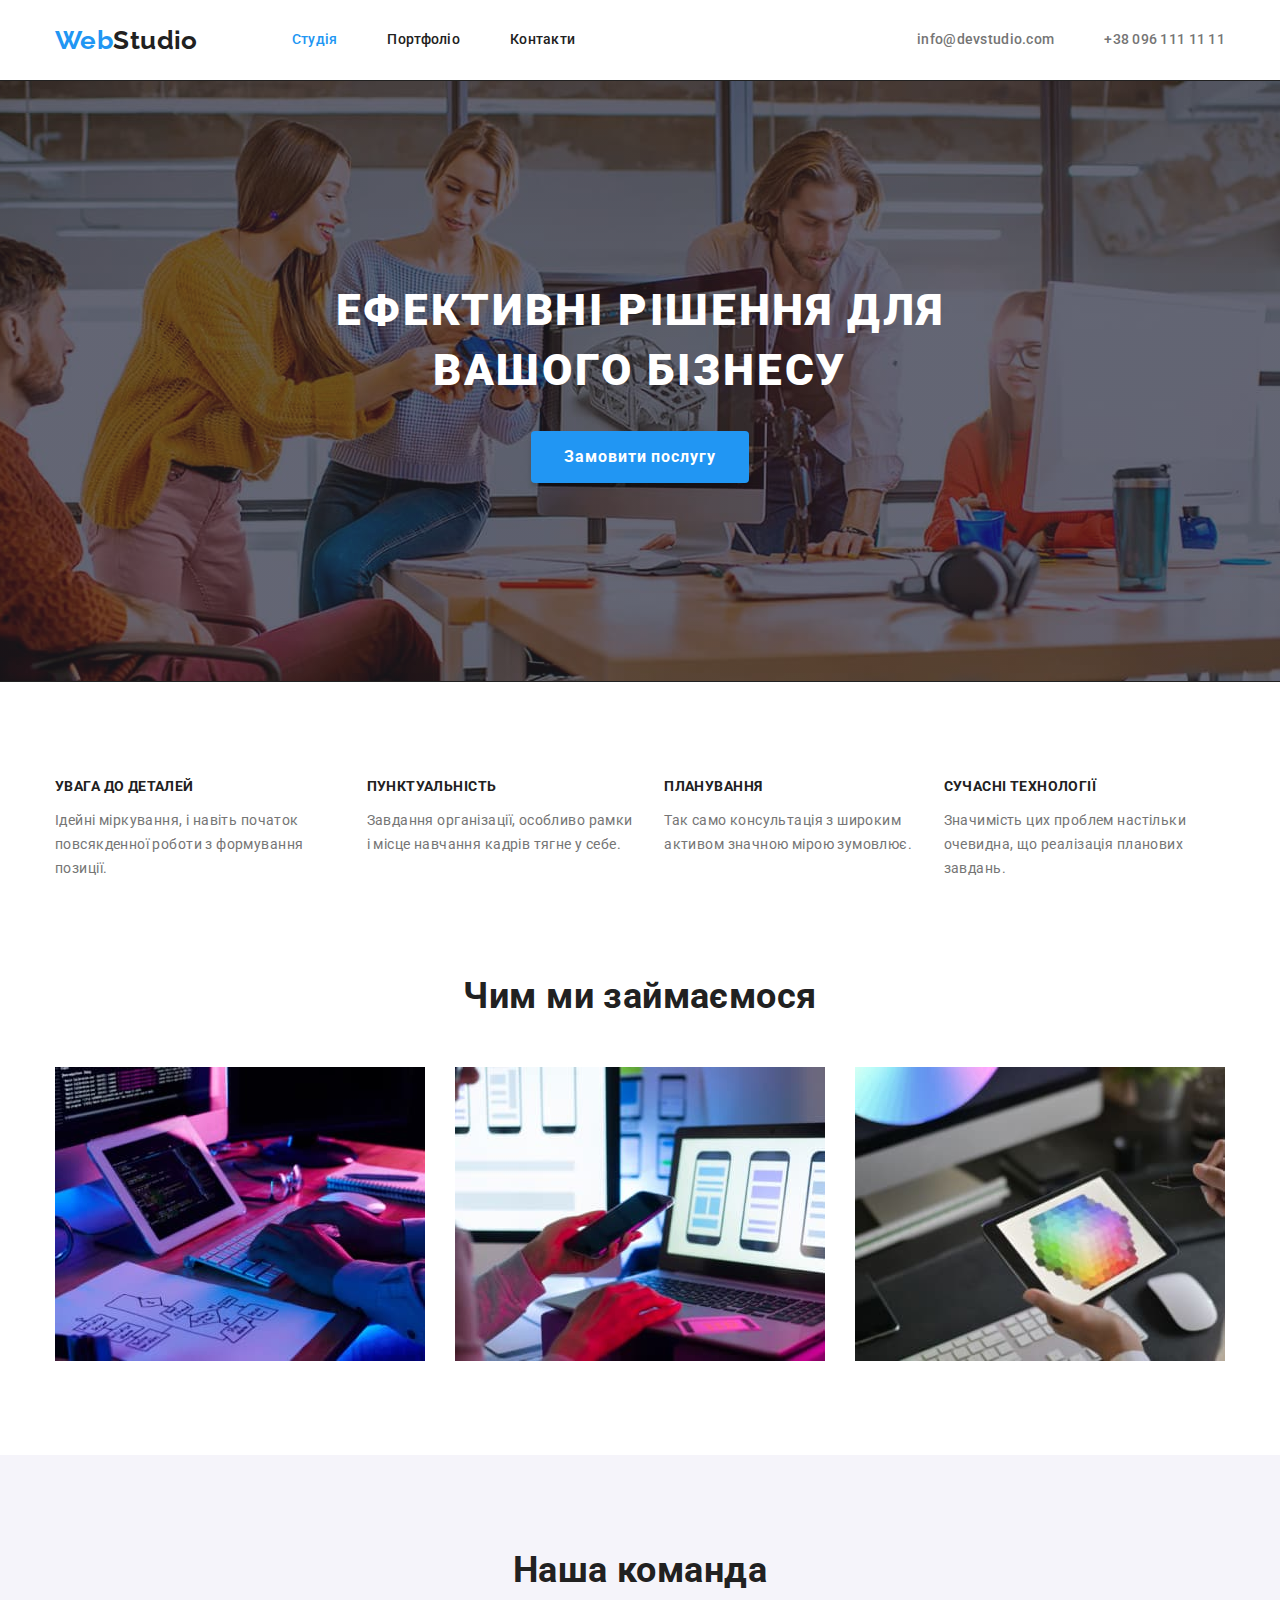
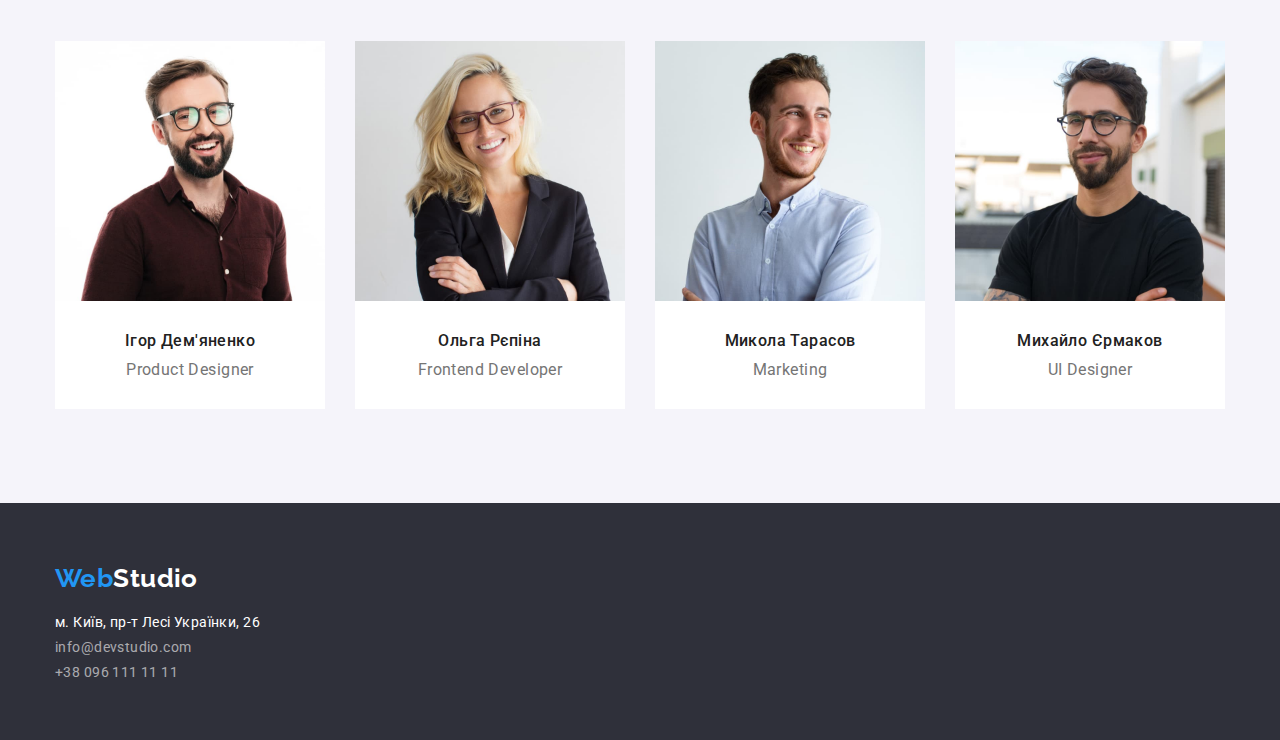
==== index.html @ b0764e46 "Initial commit" ====
<!DOCTYPE html>
<html lang="uk">
  <head>
    <meta charset="UTF-8" />
    <meta http-equiv="X-UA-Compatible" content="IE=edge" />
    <meta name="viewport" content="width=device-width, initial-scale=1.0" />
    <title>Document</title>
    <link
      href="https://fonts.googleapis.com/css2?family=Raleway:wght@700&family=Roboto:wght@400;500;700;900&display=swap"
      rel="stylesheet"
    />
    <link
      rel="stylesheet"
      href="https://cdnjs.cloudflare.com/ajax/libs/modern-normalize/1.1.0/modern-normalize.min.css"
    />
    <link rel="stylesheet" href="./css/styles.css" />
  </head>

  <body>
    <!--Header-->

    <header class="page-header">
      <!-- LOGO -->
      <div class="container main-nav">
        <a href="./index.html" class="logo"
          ><span class="logo-part">Web</span>Studio</a
        >

        <!-- Site-nav -->

        <ul class="site-nav list">
          <li class="item">
            <a class="link current" href="./index.html">Студія</a>
          </li>
          <li class="item">
            <a class="link" href="./portfolio.html">Портфоліо</a>
          </li>
          <li class="item">
            <a href="" class="link">Контакти</a>
          </li>
        </ul>

        <!--Contacts-->

        <ul class="auth-nav">
          <li class="item">
            <a href="mailto:info@devstudio.com" class="link"
              >info@devstudio.com
            </a>
          </li>
          <li class="item">
            <a href="tel:+380961111111" class="link">+38 096 111 11 11 </a>
          </li>
        </ul>
      </div>
    </header>

    <!--Main-->

    <main>
      <!--Hero-->

      <section class="hero overlay">
        <div class="container hero">
          <h1 class="hero-title">Ефективні рішення для вашого бізнесу</h1>
          <button type="button" class="button">Замовити послугу</button>
        </div>
      </section>

      <!--Features-->

      <section class="section">
        <div class="container">
          <h2 class="visually-hidden">Переваги</h2>

          <ul class="features">
            <li class="items">
              <h3 class="title">УВАГА ДО ДЕТАЛЕЙ</h3>
              <p class="text">
                Ідейні міркування, і навіть початок повсякденної роботи з
                формування позиції.
              </p>
            </li>
            <li class="items">
              <h3 class="title">ПУНКТУАЛЬНІСТЬ</h3>
              <p class="text">
                Завдання організації, особливо рамки і місце навчання кадрів
                тягне у себе.
              </p>
            </li>
            <li class="items">
              <h3 class="title">ПЛАНУВАННЯ</h3>
              <p class="text">
                Так само консультація з широким активом значною мірою зумовлює.
              </p>
            </li>
            <li class="items">
              <h3 class="title">СУЧАСНІ ТЕХНОЛОГІЇ</h3>
              <p class="text">
                Значимість цих проблем настільки очевидна, що реалізація
                планових завдань.
              </p>
            </li>
          </ul>
        </div>
      </section>

      <!--What we do-->

      <section class="section what-we-do">
        <div class="container">
          <h2 class="section-title">Чим ми займаємося</h2>

          <ul class="works">
            <li class="items">
              <img src="./images/box-1.jpg" alt="Розробка" width="370" />
            </li>
            <li class="items">
              <img src="./images/box-2.jpg" alt="Стилізація" width="370" />
            </li>
            <li class="items">
              <img src="./images/box-3.jpg" alt="Дизайн" width="370" />
            </li>
          </ul>
        </div>
      </section>

      <!--Our Team-->

      <section class="section team">
        <div class="container team">
          <h2 class="section-title">Наша команда</h2>
          <ul class="team-list">
            <li class="item">
              <img src="./images/team-1.jpg" alt="Photo1" width="270" />
              <div class="description">
                <h3 class="title">Ігор Дем'яненко</h3>
                <p class="position">Product Designer</p>
              </div>
            </li>
            <li class="item">
              <img src="./images/team-2.jpg" alt="Photo2" width="270" />
              <div class="description">
                <h3 class="title">Ольга Рєпіна</h3>
                <p class="position">Frontend Developer</p>
              </div>
            </li>
            <li class="item">
              <img src="./images/team-3.jpg" alt="Photo3" width="270" />
              <div class="description">
                <h3 class="title">Микола Тарасов</h3>
                <p class="position">Marketing</p>
              </div>
            </li>
            <li class="item">
              <img src="./images/team-4.jpg" alt="Photo4" width="270" />
              <div class="description">
                <h3 class="title">Михайло Єрмаков</h3>
                <p class="position">UI Designer</p>
              </div>
            </li>
          </ul>
        </div>
      </section>
    </main>

    <!--Footer-->

    <footer class="footer">
      <div class="container">
        <a href="./index.html" class="logo"
          ><span class="logo-part">Web</span>Studio</a
        >

        <ul class="address-list">
          <li>
            <a href="" class="link map">м. Київ, пр-т Лесі Українки, 26</a>
          </li>
          <li>
            <a href="mailto:info@devstudio.com" class="link"
              >info@devstudio.com
            </a>
          </li>
          <li>
            <a href="tel:+380961111111" class="link tel">+38 096 111 11 11 </a>
          </li>
        </ul>
      </div>
    </footer>
  </body>
</html>
---- css/styles.css ----
html {
  box-sizing: border-box;
}

*,
*::before,
*::after {
  box-sizing: border-box;
}

:root {
  --primary-text-color: #757575;
  --title-color: #212121;
  --accent-color: #2196f3;
  --button-text-color: #ffffff;
  --primary-background-color: #fff;
  --secondary-background-color: #f5f4fa;
}

body {
  margin: 0;
  background-color: var(--primary-background-color);
  color: var(--primary-text-color);
  font-family: 'Roboto', sans-serif;
  font-size: 14px;
  letter-spacing: 0.03em;
}

/* Utilites */

ul {
  list-style: none;
  padding: 0;
  margin: 0;
}

h1,
h2,
h3,
h4,
h5,
h6,
p {
  margin: 0;
}

/* Page-header */

.page-header {
  border-bottom: 1px solid #ececec;
}

.container {
  width: 1200px;
  padding-left: 15px;
  padding-right: 15px;
  margin-left: auto;
  margin-right: auto;
}

.main-nav {
  display: flex;
  align-items: center;
  justify-content: space-between;
  margin-bottom: 0;
}
/* LOGO */

.logo {
  color: var(--title-color);
  font-family: Raleway, sans-serif;
  font-weight: 700;
  font-size: 26px;
  line-height: 1.19;
  text-decoration: none;
}

.logo-part {
  color: var(--accent-color);
}

.logo:hover,
.logo:focus {
  color: var(--accent-color);
}

/* site-nav */

.site-nav {
  margin-left: 94px;
}

.site-nav.list {
  display: flex;
}

.site-nav .item + .item {
  margin-left: 50px;
}

.site-nav .link {
  display: block;
  color: var(--title-color);
  font-weight: 500;
  font-size: 14px;
  line-height: 1.14;
  letter-spacing: 0.02em;
  text-decoration: none;
  padding-top: 32px;
  padding-bottom: 32px;
}

.site-nav .link:hover,
.site-nav .link:focus {
  color: var(--accent-color);
}

.site-nav .link.current {
  color: var(--accent-color);
}

.auth-nav {
  display: flex;
  margin-left: auto;
}

.auth-nav .item + .item {
  margin-left: 50px;
}

.auth-nav .link {
  display: block;
  padding-top: 32px;
  padding-bottom: 32px;
  color: var(--primary-text-color);
  font-weight: 500;
  font-size: 14px;
  line-height: 1.14;
  letter-spacing: 0.02em;
  text-decoration: none;
}

.auth-nav .link:hover,
.auth-nav .link:focus {
  color: var(--accent-color);
}

/* Hero */

.overlay {
  max-width: 1600px;
  height: 600px;
  margin-left: auto;
  margin-right: auto;
  outline: 1px solid var(--title-color);
  background-color: #2f303a;
  background-image: linear-gradient(
      to right,
      rgba(47, 48, 58, 0.4),
      rgba(47, 48, 58, 0.4)
    ),
    url(../images/BGI-hero.jpg);
  background-size: cover;
  background-position: center;
}

.container.hero {
  padding-top: 200px;
  padding-bottom: 200px;
  text-align: center;
}

.overlay.hero {
}

.hero-title {
  width: 696px;
  margin-top: 0;
  margin-bottom: 30px;
  margin-left: auto;
  margin-right: auto;
  color: var(--button-text-color);
  font-weight: 900;
  font-size: 44px;
  line-height: 1.36;
  letter-spacing: 0.06em;
  text-transform: uppercase;
}

.hero .button {
  display: inline-block;
  background-color: var(--accent-color);
  color: var(--button-text-color);
  font-family: inherit;
  font-weight: 700;
  font-size: 16px;
  line-height: 1.87;
  letter-spacing: 0.06em;
  cursor: pointer;
  box-shadow: 0px 4px 4px rgba(0, 0, 0, 0.15);
  border-radius: 4px;
  padding: 10px 32px;
  text-align: center;
  border: 1px solid transparent;
}

/* Section */

.section {
  padding-top: 94px;
  padding-bottom: 94px;
}

.visually-hidden {
  position: absolute;
  white-space: nowrap;
  width: 1px;
  height: 1px;
  overflow: hidden;
  border: 0;
  padding: 0;
  clip: rect(0 0 0 0);
  clip-path: inset(50%);
  margin: -1px;
}

.features {
  display: flex;
  gap: 30px;
}

.features .items + .item {
  padding-left: 30px;
}

.section.team {
  background-color: var(--secondary-background-color);
}

.section-title {
  margin-bottom: 50px;
  color: var(--title-color);
  font-weight: 700;
  font-size: 36px;
  line-height: 1.17;
  text-align: center;
}

.features .title {
  margin-bottom: 10px;
  color: var(--title-color);
  font-weight: 700;
  font-size: 14px;
  line-height: 1.71;
}

.features .text {
  color: var(--primary-text-color);
  font-size: 14px;
  line-height: 1.71;
}

/* what do we do */

.section.what-we-do {
  padding-top: 0;
}

.works {
  display: flex;
  gap: 30px;
}

.works img {
  display: block;
  max-width: 100%;
  height: auto;
}

/* TEAM */
.team-list {
  display: flex;
}

.team-list .item + .item {
  margin-left: 30px;
}

.team-list img {
  display: block;
}

.team-list .description {
  padding-top: 30px;
  padding-bottom: 30px;
  text-align: center;
  background-color: var(--primary-background-color);
}
.team-list .title {
  margin-bottom: 10px;
  color: var(--title-color);
  font-weight: 500;
  font-size: 16px;
  line-height: 1.19;
}

.team-list .position {
  font-size: 16px;
  line-height: 1.19;
}

/* Footer */

.footer {
  padding-top: 60px;
  padding-bottom: 60px;
  background-color: #2f303a;
}

.footer .logo {
  color: var(--button-text-color);
  display: inline-block;
  margin-bottom: 20px;
}

.address-list .link.map {
  color: var(--button-text-color);
}

.address-list .link {
  display: block;
  margin-bottom: 9px;
  color: rgba(255, 255, 255, 0.6);
  text-decoration: none;
}

.address-list .link.tel {
  margin-bottom: 0;
}

.adress-list .link:focus,
.address-list .link:hover {
  color: var(--accent-color);
}

/* PORTFOLIO */

.filters {
  display: flex;
  margin-bottom: 50px;
  justify-content: center;
}

.filters .item + .item {
  margin-left: 8px;
}

.button {
  display: inline-block;
  padding: 6px 22px;
  min-width: 73px;
  text-align: center;
  font-family: inherit;
  font-weight: 500;
  font-size: 16px;
  line-height: 1.62;
  cursor: pointer;
  border-radius: 4px;
}

.filters .button:hover,
.filters .button:focus {
  color: var(--button-text-color);
  background-color: var(--accent-color);
}

.button.primary {
  color: var(--button-text-color);
  background-color: var(--accent-color);
  border-color: transparent;
  box-shadow: 0px 3px 1px rgba(0, 0, 0, 0.1), 0px 1px 2px rgba(0, 0, 0, 0.08),
    0px 2px 2px rgba(0, 0, 0, 0.12);
}

.button.secondary {
  color: var(--title-color);
  background-color: #f5f4fa;
  border-color: transparent;
}

/* Projects */

.projects {
  display: flex;
  flex-wrap: wrap;
}

.projects .project {
  width: 370px;
  margin-right: 30px;
  margin-bottom: 30px;
}

.projects .project:nth-child(3n) {
  margin-right: 0;
}

.projects .project:nth-last-child(-n + 3) {
  margin-bottom: 0;
}

.project .img {
  display: block;
}

.wrp-img {
  padding-top: 20px;
  padding-bottom: 20px;
  padding-left: 24px;
  padding-right: 24px;
  border-left: 1px solid #eeeeee;
  border-right: 1px solid #eeeeee;
  border-bottom: 1px solid #eeeeee;
}

.projects .img-title {
  color: var(--title-color);
  font-weight: 700;
  font-size: 18px;
  line-height: 2;
  letter-spacing: 0.06em;
  margin-bottom: 4px;
}

.projects .img-description {
  font-size: 16px;
  line-height: 1.87;
}
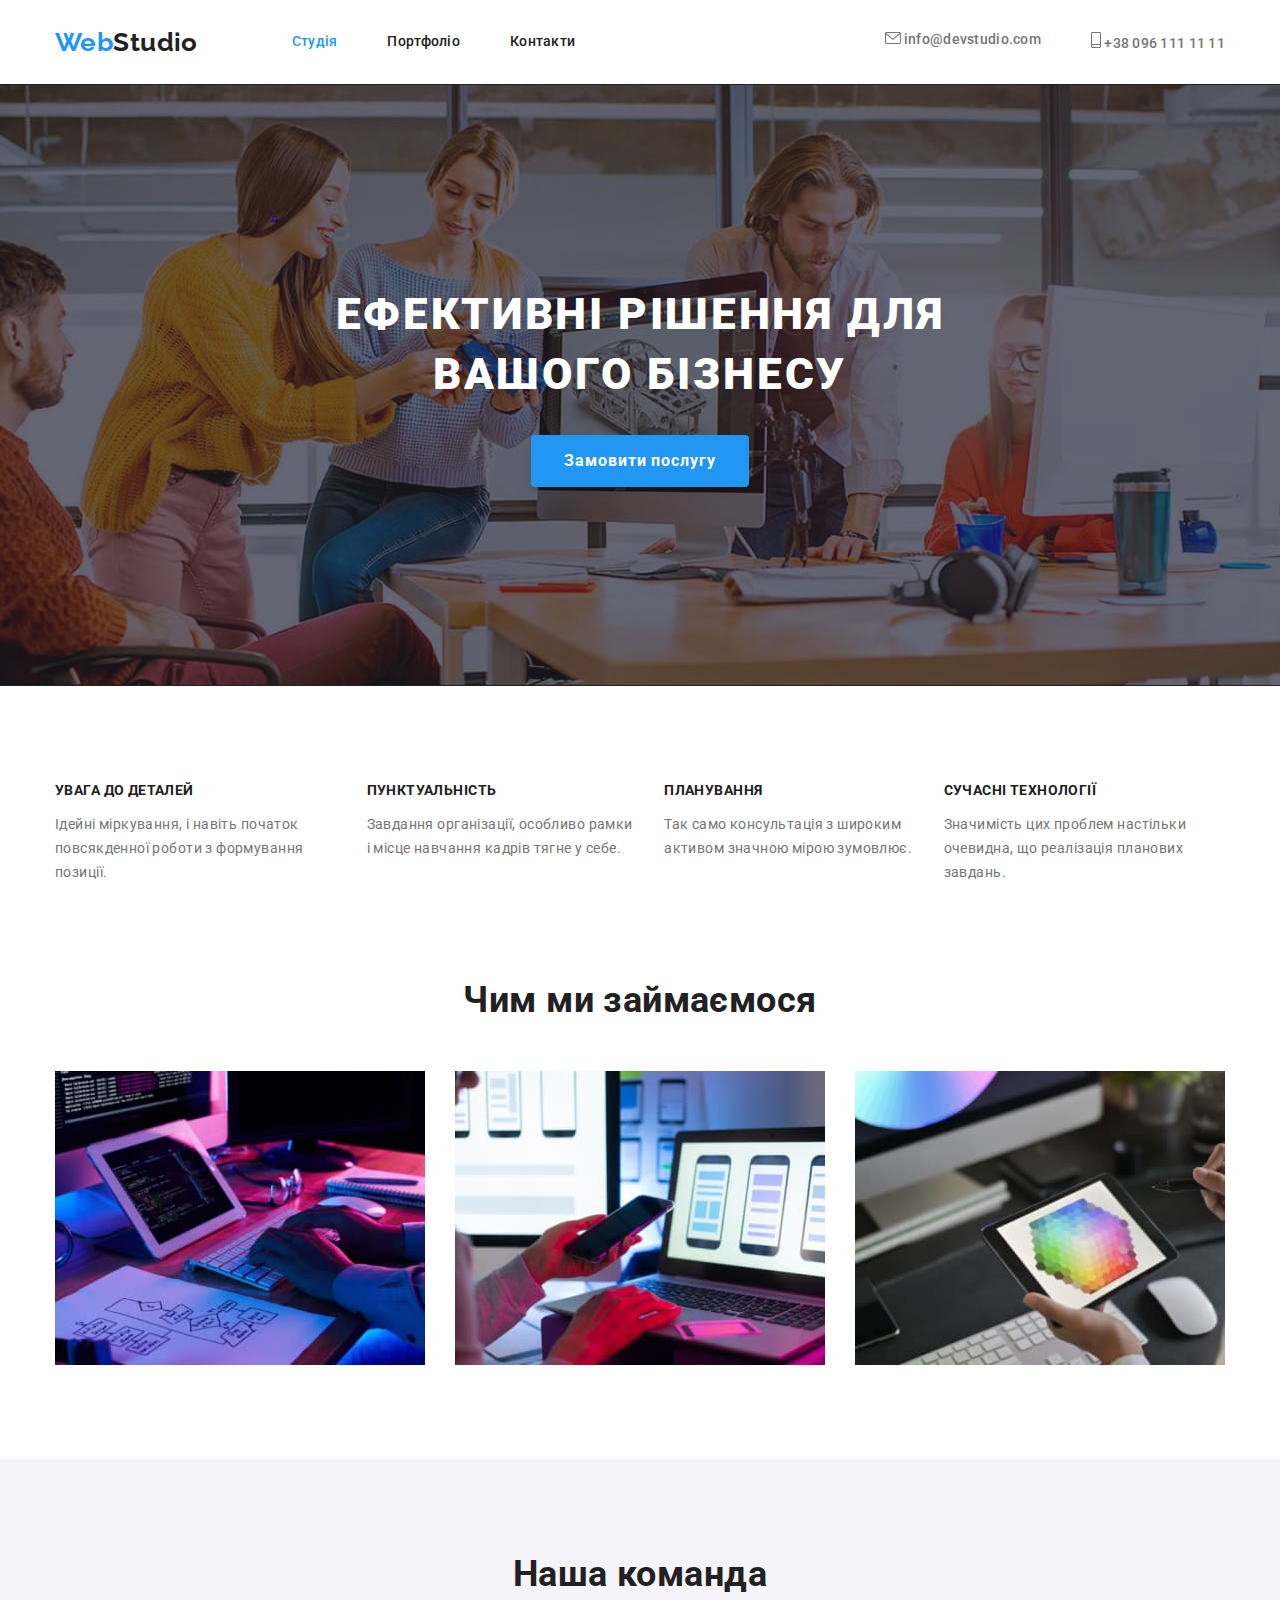
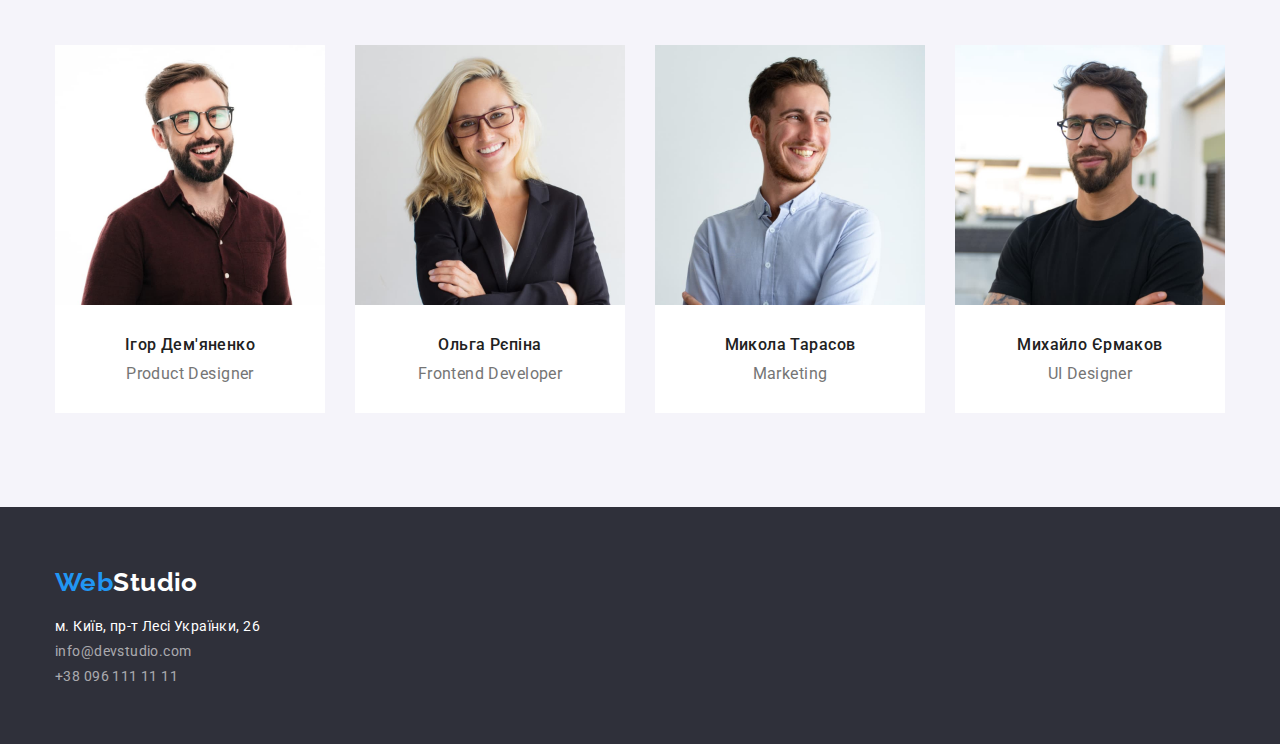
==== commit ddd810d9: "Svg sprite" ====
--- a/index.html
+++ b/index.html
@@ -44,12 +44,20 @@
 
         <ul class="auth-nav">
           <li class="item">
-            <a href="mailto:info@devstudio.com" class="link"
-              >info@devstudio.com
+            <a href="mailto:info@devstudio.com" class="link">
+              <svg class="icon mail">
+                <use href="images/icons.svg#icon-envelope"></use>
+              </svg>
+              info@devstudio.com
             </a>
           </li>
           <li class="item">
-            <a href="tel:+380961111111" class="link">+38 096 111 11 11 </a>
+            <a href="tel:+380961111111" class="link">
+              <svg class="icon phone">
+                <use href="images/icons.svg#icon-smartphone"></use>
+              </svg>
+              +38 096 111 11 11
+            </a>
           </li>
         </ul>
       </div>
--- a/css/styles.css
+++ b/css/styles.css
@@ -143,6 +143,16 @@
 .auth-nav .link:hover,
 .auth-nav .link:focus {
   color: var(--accent-color);
+}
+
+.icon.mail {
+  width: 16px;
+  height: 12px;
+}
+
+.icon.phone {
+  width: 10px;
+  height: 16px;
 }
 
 /* Hero */
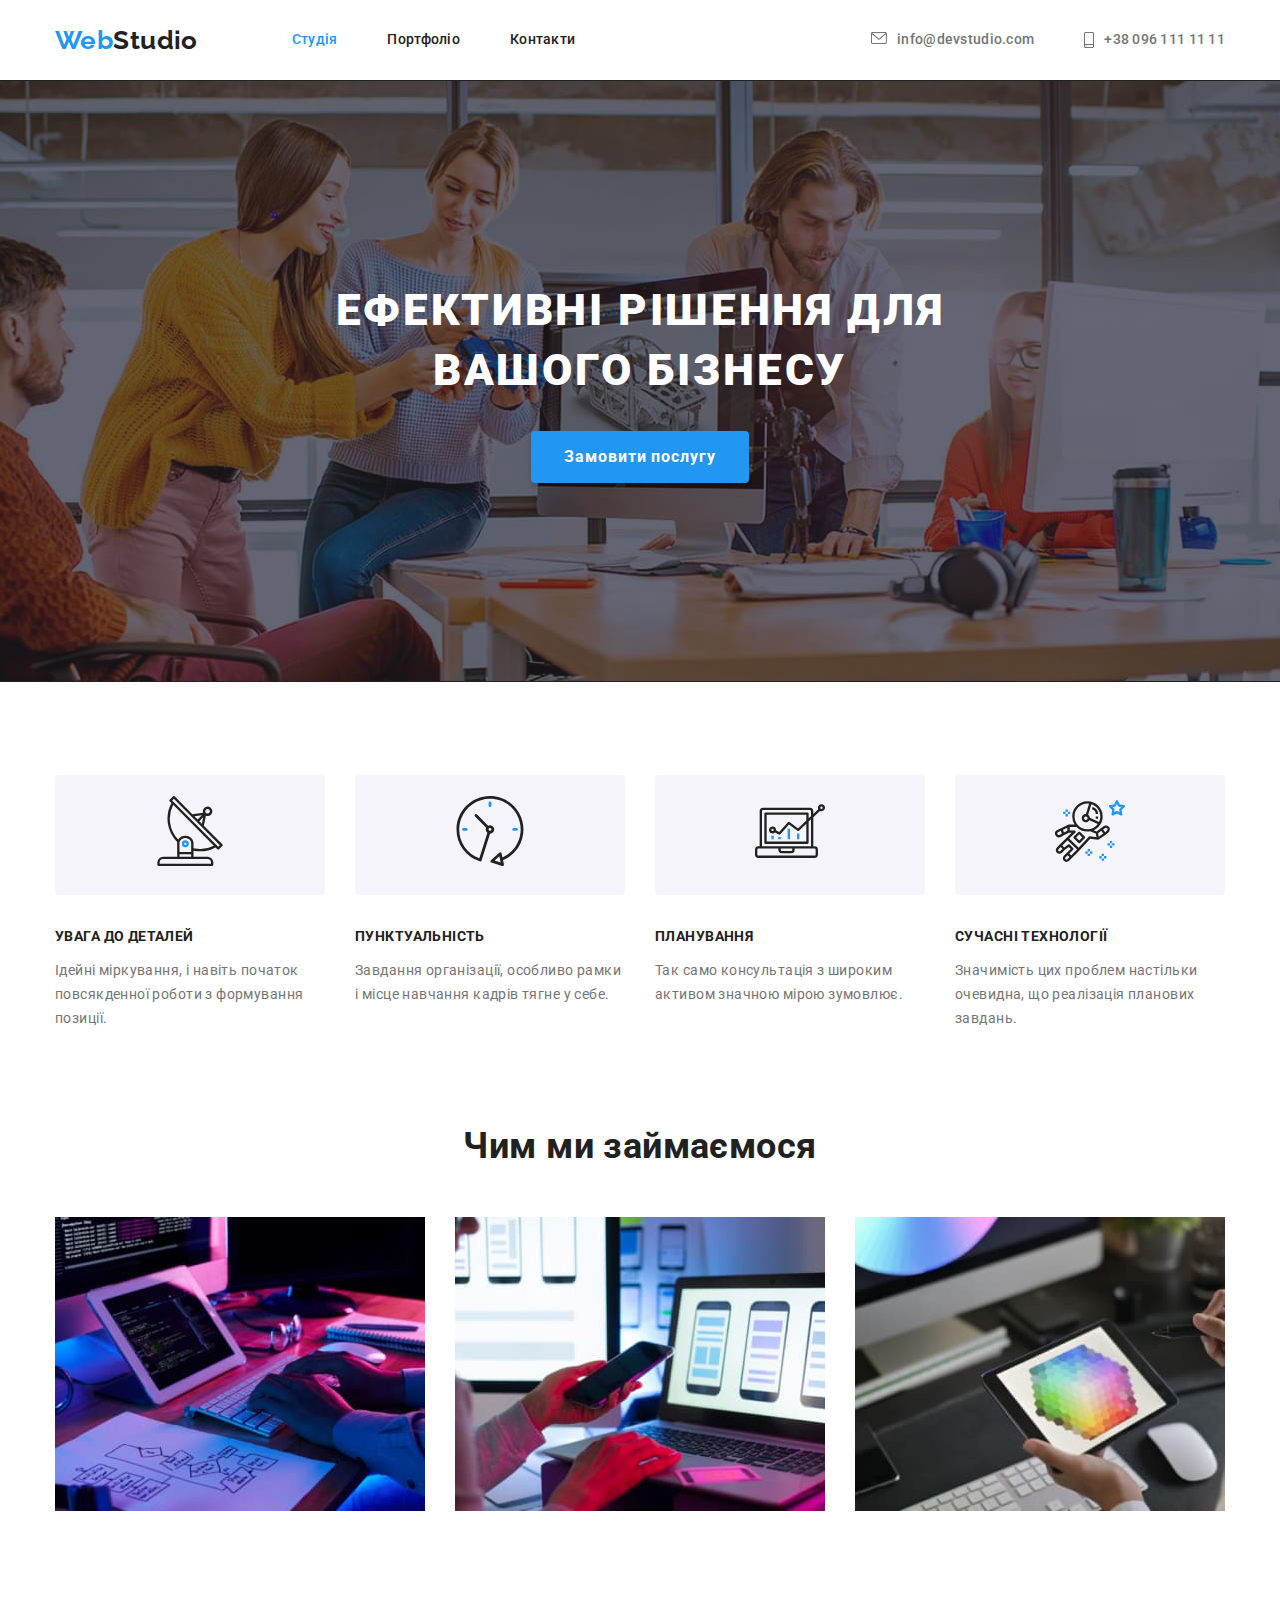
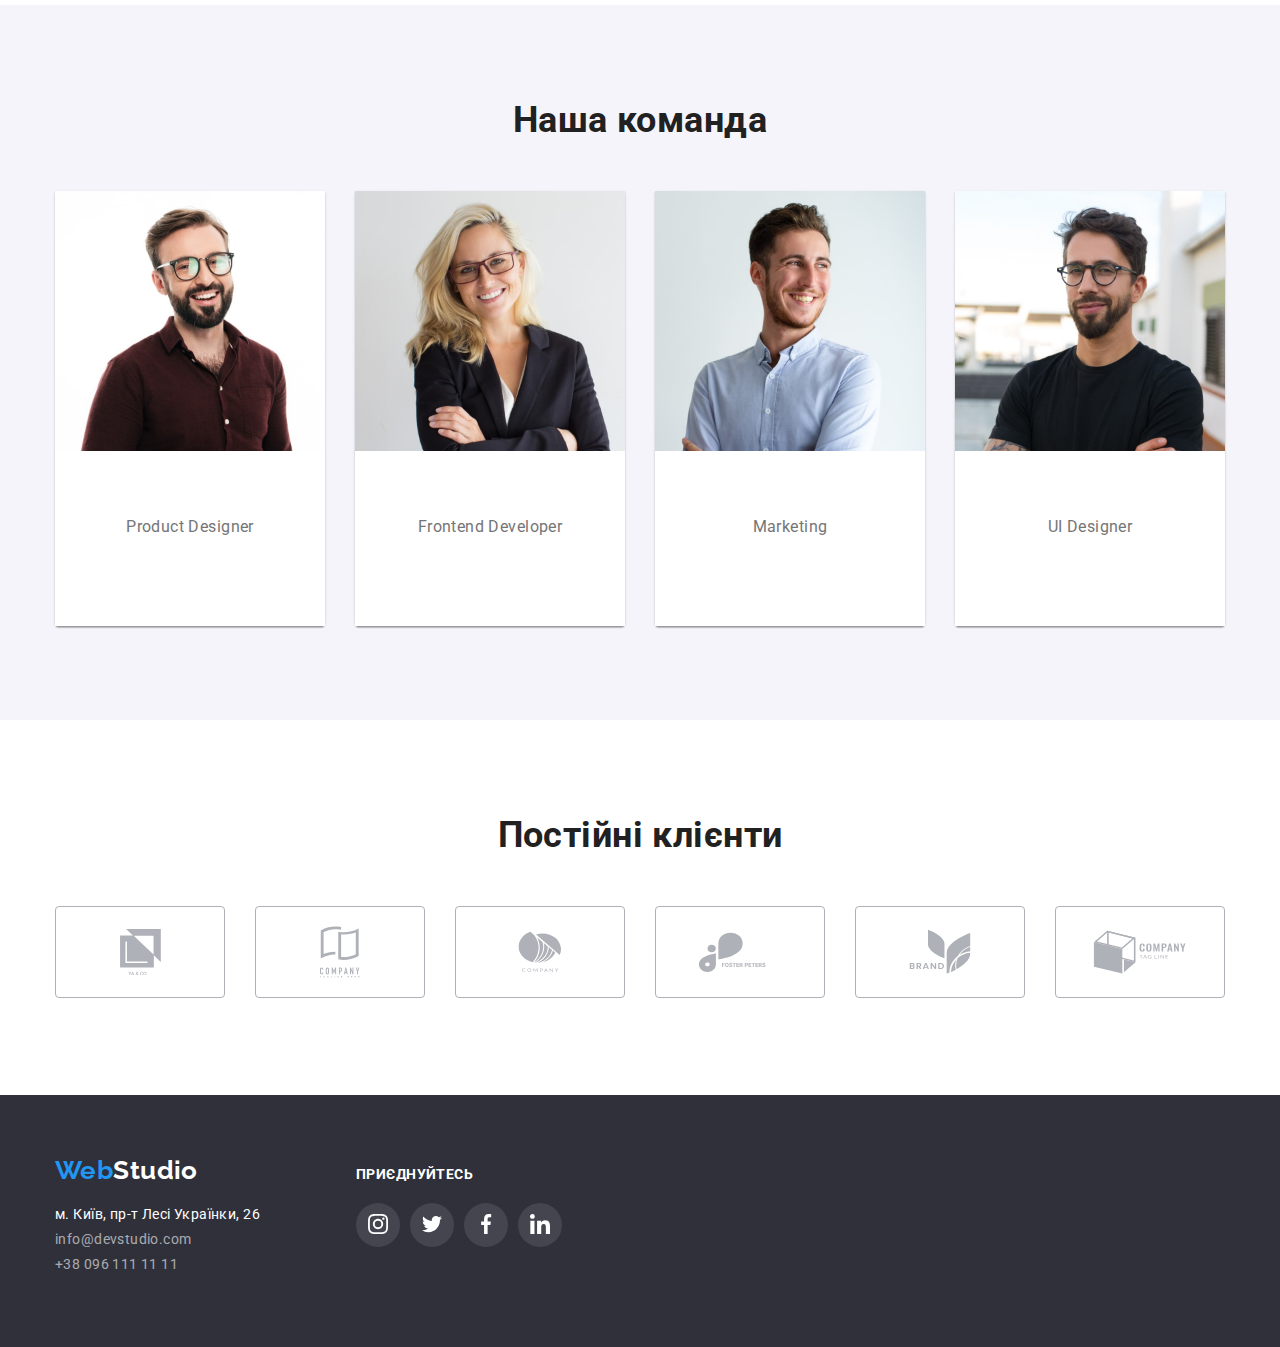
==== commit 2dce5c36: "SVG added" ====
--- a/index.html
+++ b/index.html
@@ -45,7 +45,7 @@
         <ul class="auth-nav">
           <li class="item">
             <a href="mailto:info@devstudio.com" class="link">
-              <svg class="icon mail">
+              <svg class="icon mail" width="16px" height="12px">
                 <use href="images/icons.svg#icon-envelope"></use>
               </svg>
               info@devstudio.com
@@ -53,7 +53,7 @@
           </li>
           <li class="item">
             <a href="tel:+380961111111" class="link">
-              <svg class="icon phone">
+              <svg class="icon phone" width="10px" height="16px">
                 <use href="images/icons.svg#icon-smartphone"></use>
               </svg>
               +38 096 111 11 11
@@ -83,6 +83,11 @@
 
           <ul class="features">
             <li class="items">
+              <button class="button">
+                <svg class="icon">
+                  <use href="/images/icons.svg#icon-antenna-1"></use>
+                </svg>
+              </button>
               <h3 class="title">УВАГА ДО ДЕТАЛЕЙ</h3>
               <p class="text">
                 Ідейні міркування, і навіть початок повсякденної роботи з
@@ -90,6 +95,11 @@
               </p>
             </li>
             <li class="items">
+              <button class="button">
+                <svg class="icon">
+                  <use href="/images/icons.svg#icon-clock-1"></use>
+                </svg>
+              </button>
               <h3 class="title">ПУНКТУАЛЬНІСТЬ</h3>
               <p class="text">
                 Завдання організації, особливо рамки і місце навчання кадрів
@@ -97,12 +107,22 @@
               </p>
             </li>
             <li class="items">
+              <button class="button">
+                <svg class="icon">
+                  <use href="/images/icons.svg#icon-diagram-1"></use>
+                </svg>
+              </button>
               <h3 class="title">ПЛАНУВАННЯ</h3>
               <p class="text">
                 Так само консультація з широким активом значною мірою зумовлює.
               </p>
             </li>
             <li class="items">
+              <button class="button">
+                <svg class="icon">
+                  <use href="/images/icons.svg#icon-astronaut-1"></use>
+                </svg>
+              </button>
               <h3 class="title">СУЧАСНІ ТЕХНОЛОГІЇ</h3>
               <p class="text">
                 Значимість цих проблем настільки очевидна, що реалізація
@@ -144,6 +164,39 @@
               <div class="description">
                 <h3 class="title">Ігор Дем'яненко</h3>
                 <p class="position">Product Designer</p>
+
+                <ul class="links">
+                  <li class="links-item">
+                    <a href="" class="link">
+                      <svg class="icon">
+                        <use
+                          href="/images/icons.svg#icon-instagram-2"
+                        ></use></svg
+                    ></a>
+                  </li>
+                  <li class="links-item">
+                    <a href="" class="link">
+                      <svg class="icon">
+                        <use href="/images/icons.svg#icon-twitter-1"></use></svg
+                    ></a>
+                  </li>
+                  <li class="links-item">
+                    <a href="" class="link">
+                      <svg class="icon">
+                        <use
+                          href="/images/icons.svg#icon-facebook-1"
+                        ></use></svg
+                    ></a>
+                  </li>
+                  <li class="links-item">
+                    <a href="" class="link">
+                      <svg class="icon">
+                        <use
+                          href="/images/icons.svg#icon-linkedin-1"
+                        ></use></svg
+                    ></a>
+                  </li>
+                </ul>
               </div>
             </li>
             <li class="item">
@@ -151,6 +204,38 @@
               <div class="description">
                 <h3 class="title">Ольга Рєпіна</h3>
                 <p class="position">Frontend Developer</p>
+                <ul class="links">
+                  <li class="links-item">
+                    <a href="" class="link">
+                      <svg class="icon">
+                        <use
+                          href="/images/icons.svg#icon-instagram-2"
+                        ></use></svg
+                    ></a>
+                  </li>
+                  <li class="links-item">
+                    <a href="" class="link">
+                      <svg class="icon">
+                        <use href="/images/icons.svg#icon-twitter-1"></use></svg
+                    ></a>
+                  </li>
+                  <li class="links-item">
+                    <a href="" class="link">
+                      <svg class="icon">
+                        <use
+                          href="/images/icons.svg#icon-facebook-1"
+                        ></use></svg
+                    ></a>
+                  </li>
+                  <li class="links-item">
+                    <a href="" class="link">
+                      <svg class="icon">
+                        <use
+                          href="/images/icons.svg#icon-linkedin-1"
+                        ></use></svg
+                    ></a>
+                  </li>
+                </ul>
               </div>
             </li>
             <li class="item">
@@ -158,6 +243,38 @@
               <div class="description">
                 <h3 class="title">Микола Тарасов</h3>
                 <p class="position">Marketing</p>
+                <ul class="links">
+                  <li class="links-item">
+                    <a href="" class="link">
+                      <svg class="icon">
+                        <use
+                          href="/images/icons.svg#icon-instagram-2"
+                        ></use></svg
+                    ></a>
+                  </li>
+                  <li class="links-item">
+                    <a href="" class="link">
+                      <svg class="icon">
+                        <use href="/images/icons.svg#icon-twitter-1"></use></svg
+                    ></a>
+                  </li>
+                  <li class="links-item">
+                    <a href="" class="link">
+                      <svg class="icon">
+                        <use
+                          href="/images/icons.svg#icon-facebook-1"
+                        ></use></svg
+                    ></a>
+                  </li>
+                  <li class="links-item">
+                    <a href="" class="link">
+                      <svg class="icon">
+                        <use
+                          href="/images/icons.svg#icon-linkedin-1"
+                        ></use></svg
+                    ></a>
+                  </li>
+                </ul>
               </div>
             </li>
             <li class="item">
@@ -165,7 +282,85 @@
               <div class="description">
                 <h3 class="title">Михайло Єрмаков</h3>
                 <p class="position">UI Designer</p>
+                <ul class="links">
+                  <li class="links-item">
+                    <a href="" class="link">
+                      <svg class="icon">
+                        <use
+                          href="/images/icons.svg#icon-instagram-2"
+                        ></use></svg
+                    ></a>
+                  </li>
+                  <li class="links-item">
+                    <a href="" class="link">
+                      <svg class="icon">
+                        <use href="/images/icons.svg#icon-twitter-1"></use></svg
+                    ></a>
+                  </li>
+                  <li class="links-item">
+                    <a href="" class="link">
+                      <svg class="icon">
+                        <use
+                          href="/images/icons.svg#icon-facebook-1"
+                        ></use></svg
+                    ></a>
+                  </li>
+                  <li class="links-item">
+                    <a href="" class="link">
+                      <svg class="icon">
+                        <use
+                          href="/images/icons.svg#icon-linkedin-1"
+                        ></use></svg
+                    ></a>
+                  </li>
+                </ul>
               </div>
+            </li>
+          </ul>
+        </div>
+      </section>
+
+      <section class="section">
+        <div class="container">
+          <h2 class="section-title">Постійні клієнти</h2>
+          <ul class="clients">
+            <li class="item">
+              <a href="" class="link">
+                <svg class="icon-client" width="41px" height="46.7px">
+                  <use href="/images/icons.svg#icon-group1"></use>
+                </svg>
+              </a>
+            </li>
+            <li class="item">
+              <a href="">
+                <svg class="icon-client" width="40px" height="52px">
+                  <use href="/images/icons.svg#icon-group2"></use>
+                </svg>
+              </a>
+            </li>
+            <li class="item">
+              <a href=""
+                ><svg class="icon-client" width="43.46px" height="41.18px">
+                  <use href="/images/icons.svg#icon-group3"></use></svg
+              ></a>
+            </li>
+            <li class="item">
+              <a href=""
+                ><svg class="icon-client" width="84.44px" height="40.62px">
+                  <use href="/images/icons.svg#icon-group4"></use></svg
+              ></a>
+            </li>
+            <li class="item">
+              <a href=""
+                ><svg class="icon-client" width="62.54px" height="45.43px">
+                  <use href="/images/icons.svg#icon-group5"></use></svg
+              ></a>
+            </li>
+            <li class="item">
+              <a href=""
+                ><svg class="icon-client" width="93.79px" height="43.93px">
+                  <use href="/images/icons.svg#icon-group6"></use></svg
+              ></a>
             </li>
           </ul>
         </div>
@@ -176,23 +371,62 @@
 
     <footer class="footer">
       <div class="container">
-        <a href="./index.html" class="logo"
-          ><span class="logo-part">Web</span>Studio</a
-        >
-
-        <ul class="address-list">
-          <li>
-            <a href="" class="link map">м. Київ, пр-т Лесі Українки, 26</a>
-          </li>
-          <li>
-            <a href="mailto:info@devstudio.com" class="link"
-              >info@devstudio.com
-            </a>
-          </li>
-          <li>
-            <a href="tel:+380961111111" class="link tel">+38 096 111 11 11 </a>
-          </li>
-        </ul>
+        <div class="footer-content">
+          <!-- Adress -->
+
+          <div class="item address">
+            <a href="./index.html" class="logo"
+              ><span class="logo-part">Web</span>Studio</a
+            >
+
+            <ul class="address-list">
+              <li>
+                <a href="" class="link map">м. Київ, пр-т Лесі Українки, 26</a>
+              </li>
+              <li>
+                <a href="mailto:info@devstudio.com" class="link"
+                  >info@devstudio.com
+                </a>
+              </li>
+              <li>
+                <a href="tel:+380961111111" class="link tel"
+                  >+38 096 111 11 11
+                </a>
+              </li>
+            </ul>
+          </div>
+
+          <!-- Social -->
+          <div class="item socials">
+            <h3 class="title">Приєднуйтесь</h3>
+            <ul class="links">
+              <li class="links-item">
+                <a href="" class="link">
+                  <svg class="icon">
+                    <use href="/images/icons.svg#icon-instagram-2"></use></svg
+                ></a>
+              </li>
+              <li class="links-item">
+                <a href="" class="link">
+                  <svg class="icon">
+                    <use href="/images/icons.svg#icon-twitter-1"></use></svg
+                ></a>
+              </li>
+              <li class="links-item">
+                <a href="" class="link">
+                  <svg class="icon">
+                    <use href="/images/icons.svg#icon-facebook-1"></use></svg
+                ></a>
+              </li>
+              <li class="links-item">
+                <a href="" class="link">
+                  <svg class="icon">
+                    <use href="/images/icons.svg#icon-linkedin-1"></use></svg
+                ></a>
+              </li>
+            </ul>
+          </div>
+        </div>
       </div>
     </footer>
   </body>
--- a/css/styles.css
+++ b/css/styles.css
@@ -64,6 +64,7 @@
   justify-content: space-between;
   margin-bottom: 0;
 }
+
 /* LOGO */
 
 .logo {
@@ -122,6 +123,8 @@
 .auth-nav {
   display: flex;
   margin-left: auto;
+  justify-content: center;
+  align-content: center;
 }
 
 .auth-nav .item + .item {
@@ -129,7 +132,8 @@
 }
 
 .auth-nav .link {
-  display: block;
+  display: flex;
+  gap: 10px;
   padding-top: 32px;
   padding-bottom: 32px;
   color: var(--primary-text-color);
@@ -138,6 +142,8 @@
   line-height: 1.14;
   letter-spacing: 0.02em;
   text-decoration: none;
+  justify-content: center;
+  align-content: center;
 }
 
 .auth-nav .link:hover,
@@ -145,14 +151,16 @@
   color: var(--accent-color);
 }
 
-.icon.mail {
-  width: 16px;
-  height: 12px;
-}
-
+.icon.mail,
 .icon.phone {
-  width: 10px;
-  height: 16px;
+  fill: var(--primary-text-color);
+}
+
+.icon.mail:hover,
+.icon.mail:focus,
+.icon.phone:hover,
+.icon.phone:focus {
+  fill: var(--accent-color);
 }
 
 /* Hero */
@@ -239,12 +247,19 @@
   gap: 30px;
 }
 
-.features .items + .item {
-  padding-left: 30px;
-}
-
-.section.team {
+.features .button {
+  width: 270px;
+  height: 120px;
+  padding: 0;
+  margin-bottom: 30px;
+  border: none;
   background-color: var(--secondary-background-color);
+  border-radius: 4px;
+}
+
+.button .icon {
+  width: 70px;
+  height: 70px;
 }
 
 .section-title {
@@ -288,12 +303,20 @@
 }
 
 /* TEAM */
+
+.section.team {
+  background-color: var(--secondary-background-color);
+}
+
 .team-list {
   display: flex;
-}
-
-.team-list .item + .item {
-  margin-left: 30px;
+  gap: 30px;
+}
+
+.team-list .item {
+  box-shadow: 0px 1px 3px rgba(0, 0, 0, 0.12), 0px 1px 1px rgba(0, 0, 0, 0.14),
+    0px 2px 1px rgba(0, 0, 0, 0.2);
+  border-radius: 0px 0px 4px 4px;
 }
 
 .team-list img {
@@ -317,19 +340,100 @@
 .team-list .position {
   font-size: 16px;
   line-height: 1.19;
+  margin-bottom: 16px;
+}
+
+.links {
+  display: inline-flex;
+  gap: 10px;
+  width: 206px;
+  height: 44px;
+}
+
+.links-item {
+  display: flex;
+  width: 44px;
+  height: 44px;
+  justify-content: center;
+  align-items: center;
+  border-radius: 50%;
+}
+
+.links-item:hover,
+.links-item:focus {
+  background-color: var(--accent-color);
+}
+
+.links-item .icon {
+  width: 20px;
+  height: 20px;
+  fill: #afb1b8;
+}
+
+.links-item .icon:hover,
+.links-item .icon:focus {
+  fill: var(--button-text-color);
+}
+
+/* Clients */
+
+.clients {
+  display: inline-flex;
+  gap: 30px;
+}
+
+.clients .item {
+  display: block;
+  padding: 16px 32px;
+  width: 170px;
+  height: 92px;
+  border: 1px solid #afb1b8;
+  border-radius: 4px;
+  cursor: pointer;
+  position: relative;
+}
+
+.clients .item:hover,
+.clients .item:focus {
+  border: 1px solid var(--accent-color);
+}
+
+.icon-client {
+  fill: #afb1b8;
+  position: absolute;
+  top: 0;
+  right: 0;
+  bottom: 0;
+  left: 0;
+  z-index: 1;
+  margin: auto;
+}
+
+.icon-client:hover,
+.icon-client:focus {
+  fill: var(--accent-color);
 }
 
 /* Footer */
 
 .footer {
+  background-color: #2f303a;
+}
+
+.footer-content {
+  display: flex;
+  gap: 70px;
+}
+
+.item.address {
+  width: 231px;
   padding-top: 60px;
   padding-bottom: 60px;
-  background-color: #2f303a;
 }
 
 .footer .logo {
   color: var(--button-text-color);
-  display: inline-block;
+  display: block;
   margin-bottom: 20px;
 }
 
@@ -348,9 +452,42 @@
   margin-bottom: 0;
 }
 
-.adress-list .link:focus,
+.address-list .link:focus,
 .address-list .link:hover {
   color: var(--accent-color);
+}
+
+/* Socials */
+
+.item.socials {
+  padding-top: 72px;
+  padding-bottom: 100px;
+  /* /* margin-left: 516px;
+  margin-right: 878px; */
+  /* } */
+}
+
+.item .title {
+  margin-bottom: 20px;
+  font-weight: 700;
+  font-size: 14px;
+  line-height: 1.14;
+  letter-spacing: 0.03em;
+  text-transform: uppercase;
+  color: var(--button-text-color);
+}
+
+.item .links-item {
+  background-color: rgba(255, 255, 255, 0.1);
+}
+
+.item .links-item:hover,
+.item .links-item:focus {
+  background-color: var(--accent-color);
+}
+
+.links-item .icon {
+  fill: var(--button-text-color);
 }
 
 /* PORTFOLIO */
@@ -382,6 +519,8 @@
 .filters .button:focus {
   color: var(--button-text-color);
   background-color: var(--accent-color);
+  box-shadow: 0px 3px 1px rgba(0, 0, 0, 0.1), 0px 1px 2px rgba(0, 0, 0, 0.08),
+    0px 2px 2px rgba(0, 0, 0, 0.12);
 }
 
 .button.primary {
@@ -409,6 +548,11 @@
   width: 370px;
   margin-right: 30px;
   margin-bottom: 30px;
+}
+.projects .project:hover,
+.projects .project:focus {
+  box-shadow: 0px 1px 1px rgba(0, 0, 0, 0.12), 0px 4px 4px rgba(0, 0, 0, 0.06),
+    1px 4px 6px rgba(0, 0, 0, 0.16);
 }
 
 .projects .project:nth-child(3n) {
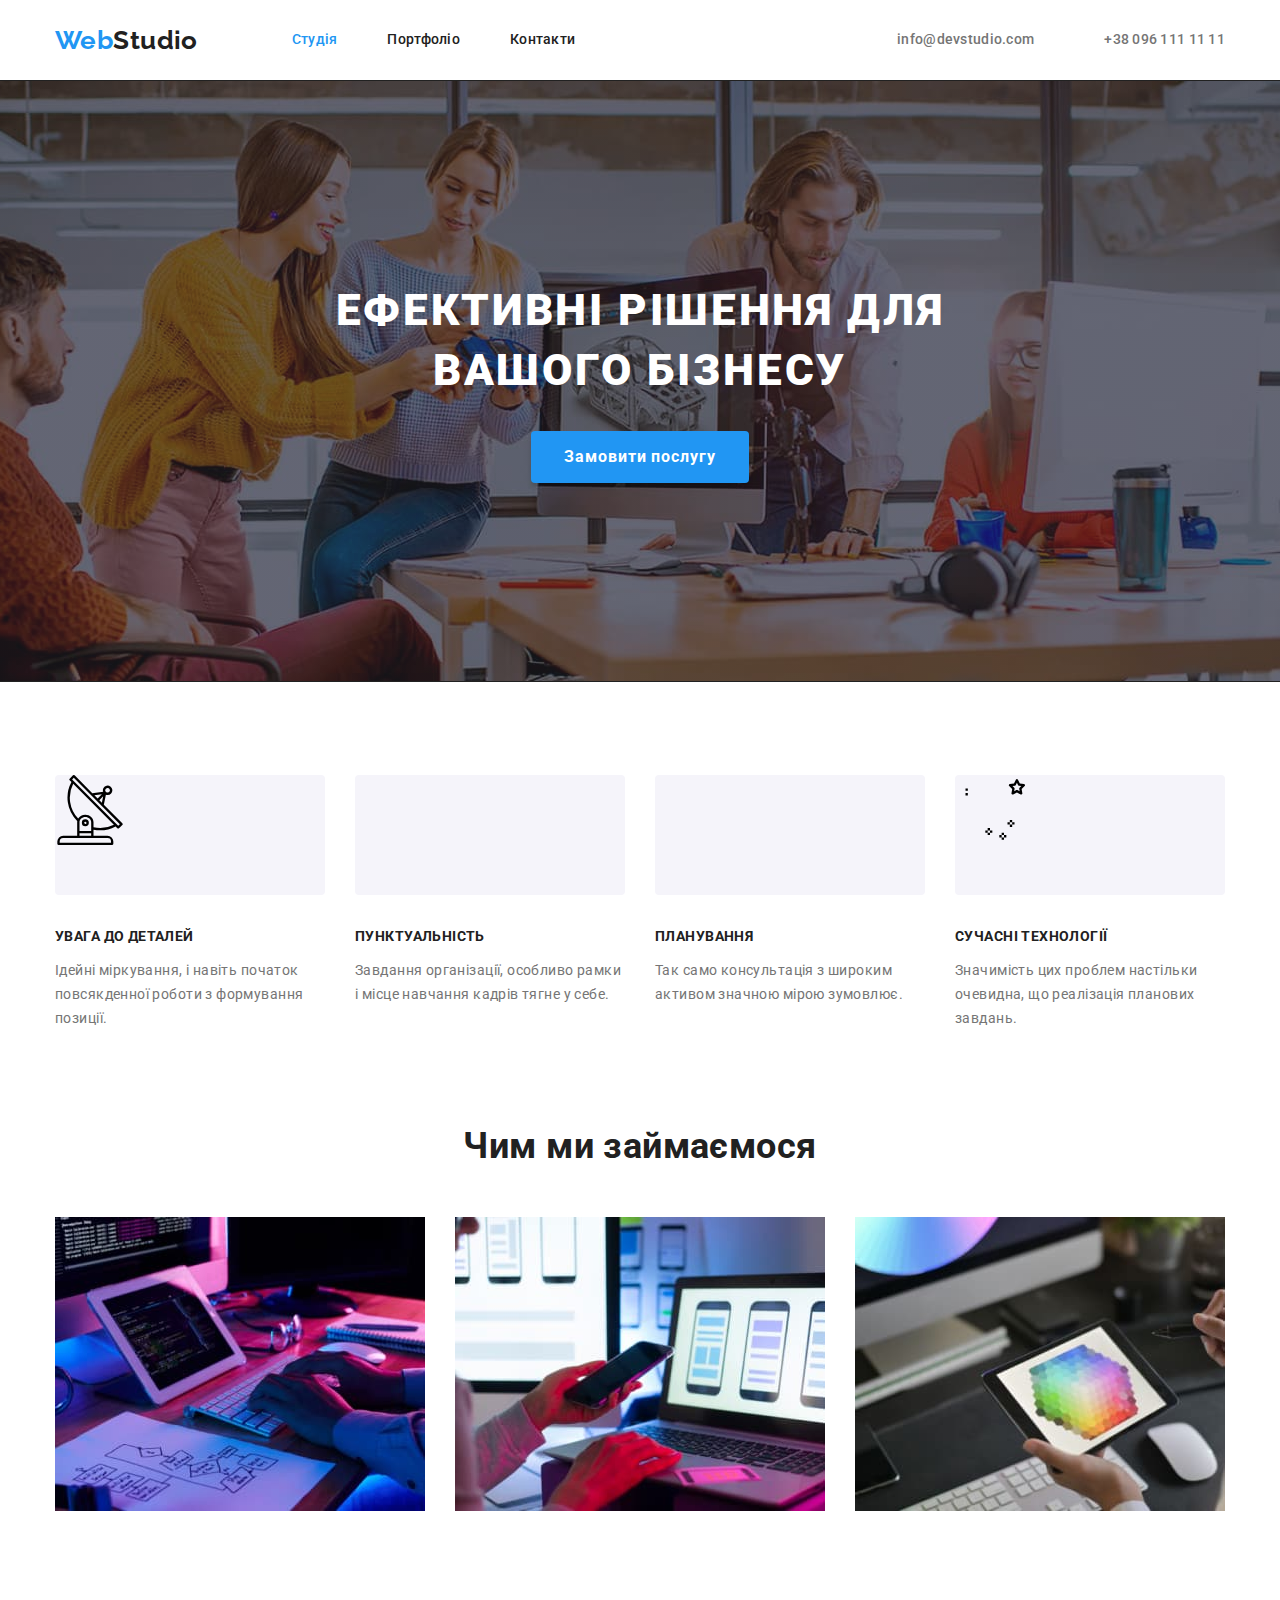
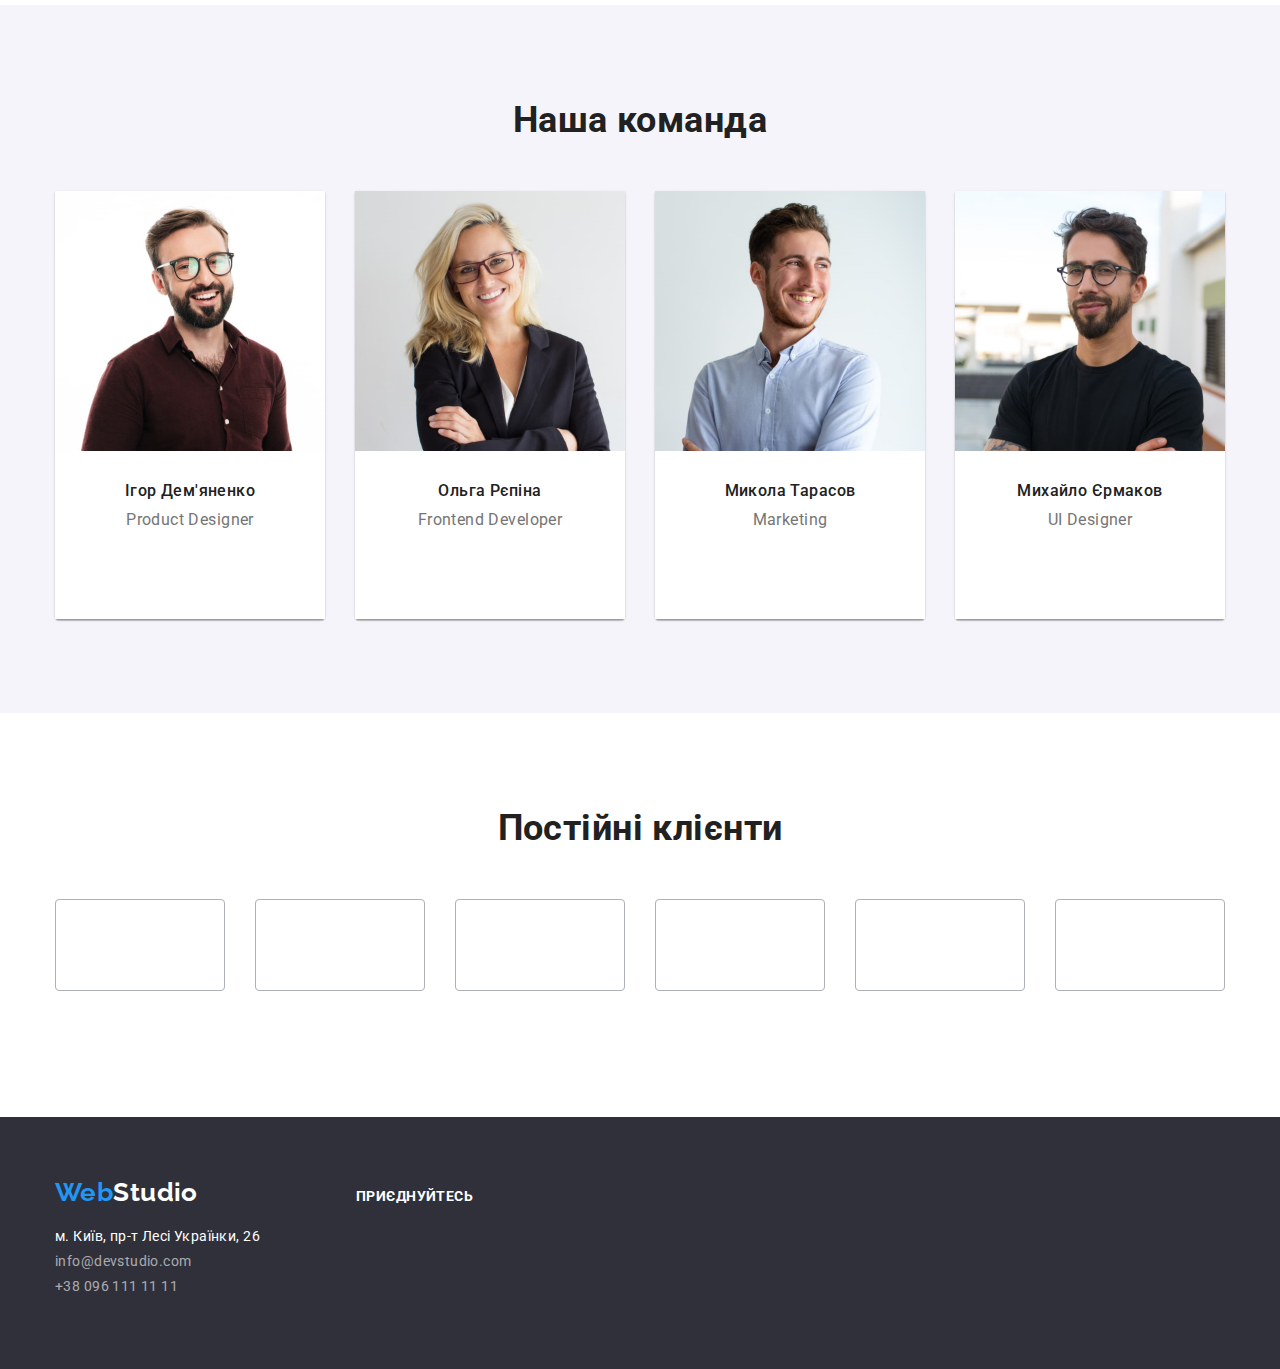
==== commit 8251ee0d: "SVG icons replaced" ====
--- a/index.html
+++ b/index.html
@@ -46,7 +46,7 @@
           <li class="item">
             <a href="mailto:info@devstudio.com" class="link">
               <svg class="icon mail" width="16px" height="12px">
-                <use href="images/icons.svg#icon-envelope"></use>
+                <use href="./images/icons.svg#icon-envelope"></use>
               </svg>
               info@devstudio.com
             </a>
@@ -54,7 +54,7 @@
           <li class="item">
             <a href="tel:+380961111111" class="link">
               <svg class="icon phone" width="10px" height="16px">
-                <use href="images/icons.svg#icon-smartphone"></use>
+                <use href="./images/icons.svg#icon-smartphone"></use>
               </svg>
               +38 096 111 11 11
             </a>
@@ -83,11 +83,11 @@
 
           <ul class="features">
             <li class="items">
-              <button class="button">
+              <div class="wrp-icon">
                 <svg class="icon">
                   <use href="/images/icons.svg#icon-antenna-1"></use>
                 </svg>
-              </button>
+              </div>
               <h3 class="title">УВАГА ДО ДЕТАЛЕЙ</h3>
               <p class="text">
                 Ідейні міркування, і навіть початок повсякденної роботи з
@@ -95,11 +95,11 @@
               </p>
             </li>
             <li class="items">
-              <button class="button">
+              <div class="wrp-icon">
                 <svg class="icon">
                   <use href="/images/icons.svg#icon-clock-1"></use>
                 </svg>
-              </button>
+              </div>
               <h3 class="title">ПУНКТУАЛЬНІСТЬ</h3>
               <p class="text">
                 Завдання організації, особливо рамки і місце навчання кадрів
@@ -107,22 +107,22 @@
               </p>
             </li>
             <li class="items">
-              <button class="button">
+              <div class="wrp-icon">
                 <svg class="icon">
                   <use href="/images/icons.svg#icon-diagram-1"></use>
                 </svg>
-              </button>
+              </div>
               <h3 class="title">ПЛАНУВАННЯ</h3>
               <p class="text">
                 Так само консультація з широким активом значною мірою зумовлює.
               </p>
             </li>
             <li class="items">
-              <button class="button">
+              <div class="wrp-icon">
                 <svg class="icon">
                   <use href="/images/icons.svg#icon-astronaut-1"></use>
                 </svg>
-              </button>
+              </div>
               <h3 class="title">СУЧАСНІ ТЕХНОЛОГІЇ</h3>
               <p class="text">
                 Значимість цих проблем настільки очевидна, що реалізація
@@ -320,46 +320,48 @@
         </div>
       </section>
 
+      <!-- Clients -->
+
       <section class="section">
         <div class="container">
           <h2 class="section-title">Постійні клієнти</h2>
           <ul class="clients">
             <li class="item">
               <a href="" class="link">
-                <svg class="icon-client" width="41px" height="46.7px">
-                  <use href="/images/icons.svg#icon-group1"></use>
+                <svg class="icon-client">
+                  <use href="./images/icons.svg#icon-Logo1"></use>
                 </svg>
               </a>
             </li>
             <li class="item">
               <a href="">
-                <svg class="icon-client" width="40px" height="52px">
-                  <use href="/images/icons.svg#icon-group2"></use>
+                <svg class="icon-client">
+                  <use href="./images/icons.svg#icon-Logo2"></use>
                 </svg>
               </a>
             </li>
             <li class="item">
               <a href=""
-                ><svg class="icon-client" width="43.46px" height="41.18px">
-                  <use href="/images/icons.svg#icon-group3"></use></svg
+                ><svg class="icon-client">
+                  <use href="./images/icons.svg#icon-Logo3"></use></svg
               ></a>
             </li>
             <li class="item">
               <a href=""
-                ><svg class="icon-client" width="84.44px" height="40.62px">
-                  <use href="/images/icons.svg#icon-group4"></use></svg
+                ><svg class="icon-client">
+                  <use href="./images/icons.svg#icon-Logo4"></use></svg
               ></a>
             </li>
             <li class="item">
               <a href=""
-                ><svg class="icon-client" width="62.54px" height="45.43px">
-                  <use href="/images/icons.svg#icon-group5"></use></svg
+                ><svg class="icon-client">
+                  <use href="./images/icons.svg#icon-Logo5"></use></svg
               ></a>
             </li>
             <li class="item">
               <a href=""
-                ><svg class="icon-client" width="93.79px" height="43.93px">
-                  <use href="/images/icons.svg#icon-group6"></use></svg
+                ><svg class="icon-client">
+                  <use href="./images/icons.svg#icon-Logo6"></use></svg
               ></a>
             </li>
           </ul>
@@ -399,7 +401,7 @@
           <!-- Social -->
           <div class="item socials">
             <h3 class="title">Приєднуйтесь</h3>
-            <ul class="links">
+            <ul class="socials-links">
               <li class="links-item">
                 <a href="" class="link">
                   <svg class="icon">
--- a/css/styles.css
+++ b/css/styles.css
@@ -142,13 +142,13 @@
   line-height: 1.14;
   letter-spacing: 0.02em;
   text-decoration: none;
-  justify-content: center;
-  align-content: center;
+  align-items: center;
 }
 
 .auth-nav .link:hover,
 .auth-nav .link:focus {
   color: var(--accent-color);
+  fill: var(--accent-color);
 }
 
 .icon.mail,
@@ -156,10 +156,10 @@
   fill: var(--primary-text-color);
 }
 
-.icon.mail:hover,
-.icon.mail:focus,
-.icon.phone:hover,
-.icon.phone:focus {
+.auth-nav .link:hover .icon.mail,
+.auth-nav .link:focus .icon.mail,
+.auth-nav .link:hover .icon.phone,
+.auth-nav .link:focus .icon.phone {
   fill: var(--accent-color);
 }
 
@@ -222,6 +222,11 @@
   border: 1px solid transparent;
 }
 
+.hero .button:hover,
+.hero .button:focus {
+  background-color: #188ce8;
+}
+
 /* Section */
 
 .section {
@@ -247,7 +252,8 @@
   gap: 30px;
 }
 
-.features .button {
+.features .wrp-icon {
+  display: bflex;
   width: 270px;
   height: 120px;
   padding: 0;
@@ -255,9 +261,10 @@
   border: none;
   background-color: var(--secondary-background-color);
   border-radius: 4px;
-}
-
-.button .icon {
+  align-items: center;
+}
+
+.wrp-icon .icon {
   width: 70px;
   height: 70px;
 }
@@ -359,19 +366,18 @@
   border-radius: 50%;
 }
 
-.links-item:hover,
-.links-item:focus {
+.team-list .link:hover,
+.team-list .link:focus {
   background-color: var(--accent-color);
 }
 
-.links-item .icon {
+.team-list .icon {
   width: 20px;
   height: 20px;
   fill: #afb1b8;
 }
 
-.links-item .icon:hover,
-.links-item .icon:focus {
+.team-list .link:hover .icon .team-list .link:focus .icon {
   fill: var(--button-text-color);
 }
 
@@ -390,23 +396,23 @@
   border: 1px solid #afb1b8;
   border-radius: 4px;
   cursor: pointer;
-  position: relative;
-}
-
-.clients .item:hover,
-.clients .item:focus {
+}
+
+.clients .link {
+  display: flex;
+  align-items: center;
+  justify-content: center;
+  width: 100%;
+  height: 100%;
+}
+
+.clients .link:hover,
+.clients .link:focus {
   border: 1px solid var(--accent-color);
 }
 
 .icon-client {
   fill: #afb1b8;
-  position: absolute;
-  top: 0;
-  right: 0;
-  bottom: 0;
-  left: 0;
-  z-index: 1;
-  margin: auto;
 }
 
 .icon-client:hover,
@@ -458,6 +464,10 @@
 }
 
 /* Socials */
+
+.socials-links {
+  display: flex;
+}
 
 .item.socials {
   padding-top: 72px;
@@ -467,7 +477,7 @@
   /* } */
 }
 
-.item .title {
+.socials .title {
   margin-bottom: 20px;
   font-weight: 700;
   font-size: 14px;
@@ -477,16 +487,22 @@
   color: var(--button-text-color);
 }
 
-.item .links-item {
+.socials-links .icon {
+  width: 20px;
+  height: 20px;
+  fill: #afb1b8;
+}
+
+.socials-links.links-item {
   background-color: rgba(255, 255, 255, 0.1);
 }
 
-.item .links-item:hover,
-.item .links-item:focus {
+.socials-links.links-item:hover,
+.socials-links .links-item:focus {
   background-color: var(--accent-color);
 }
 
-.links-item .icon {
+.socials-links .icon {
   fill: var(--button-text-color);
 }
 
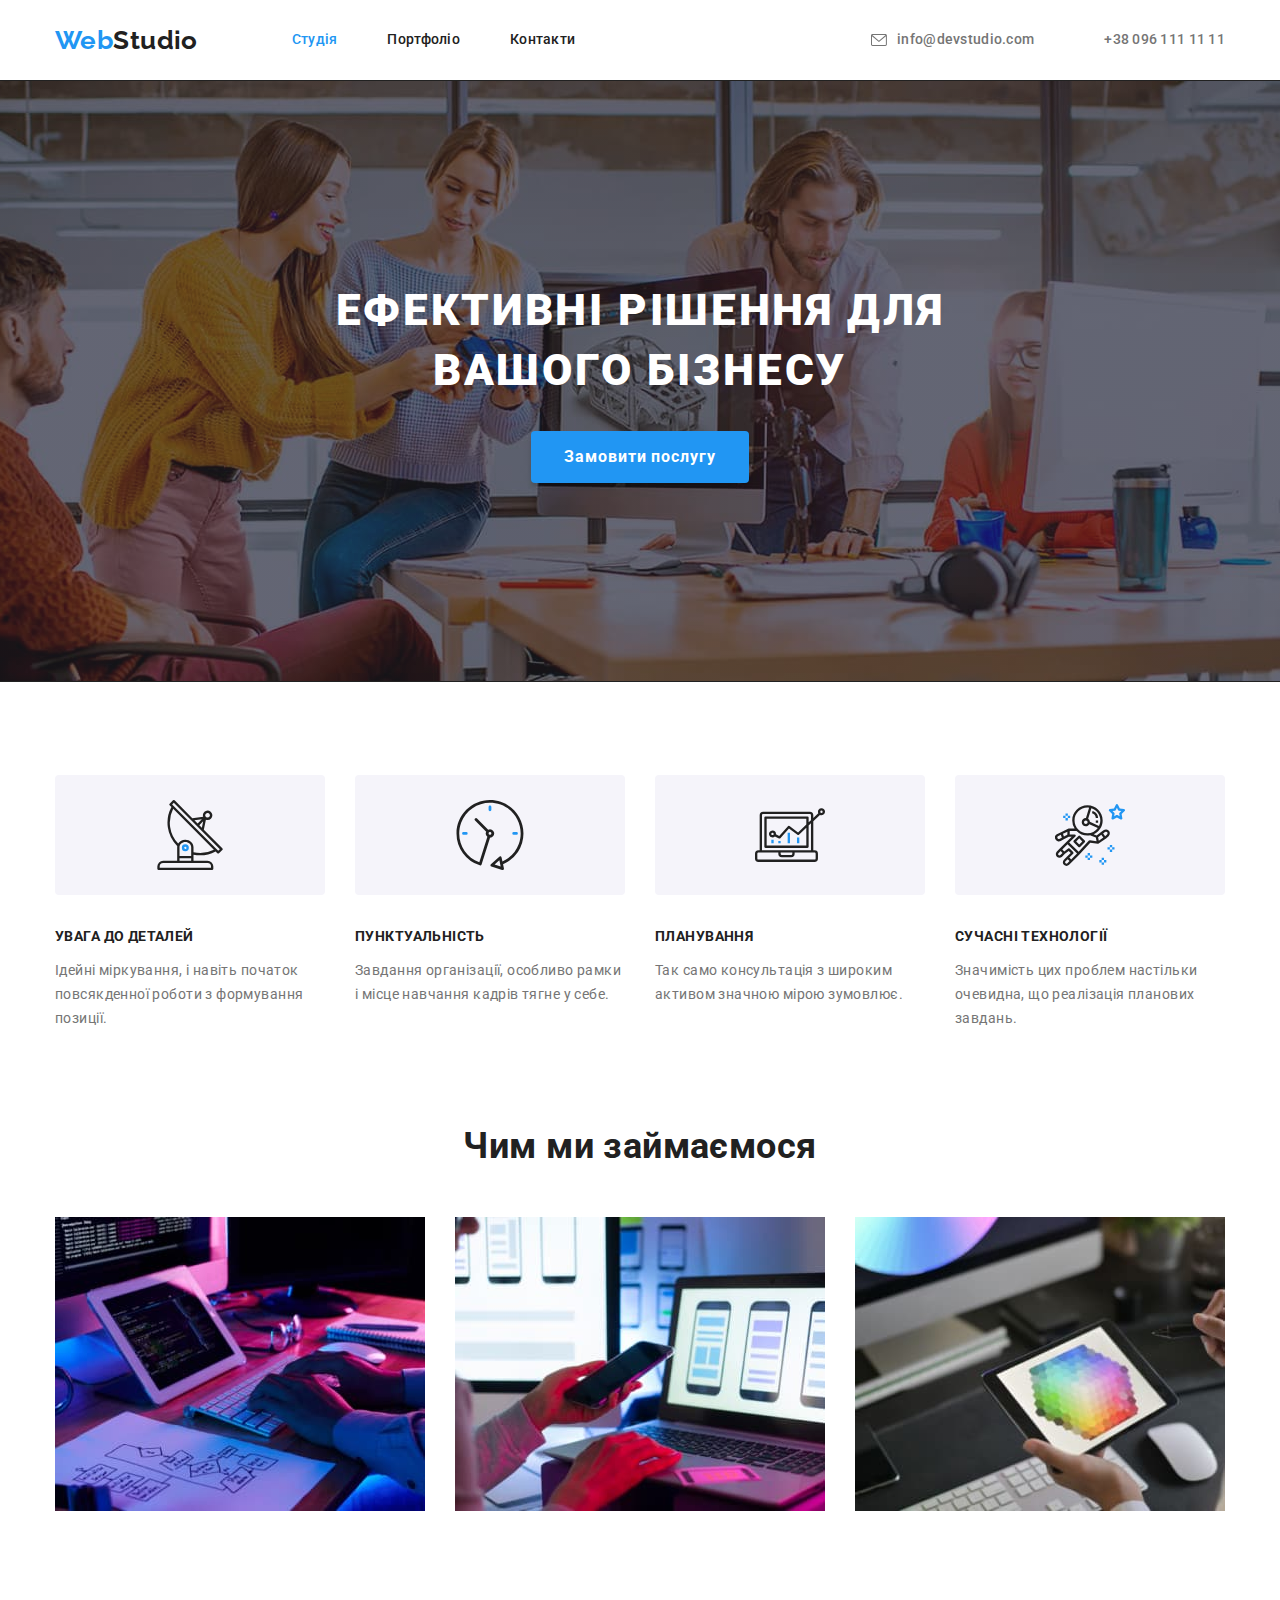
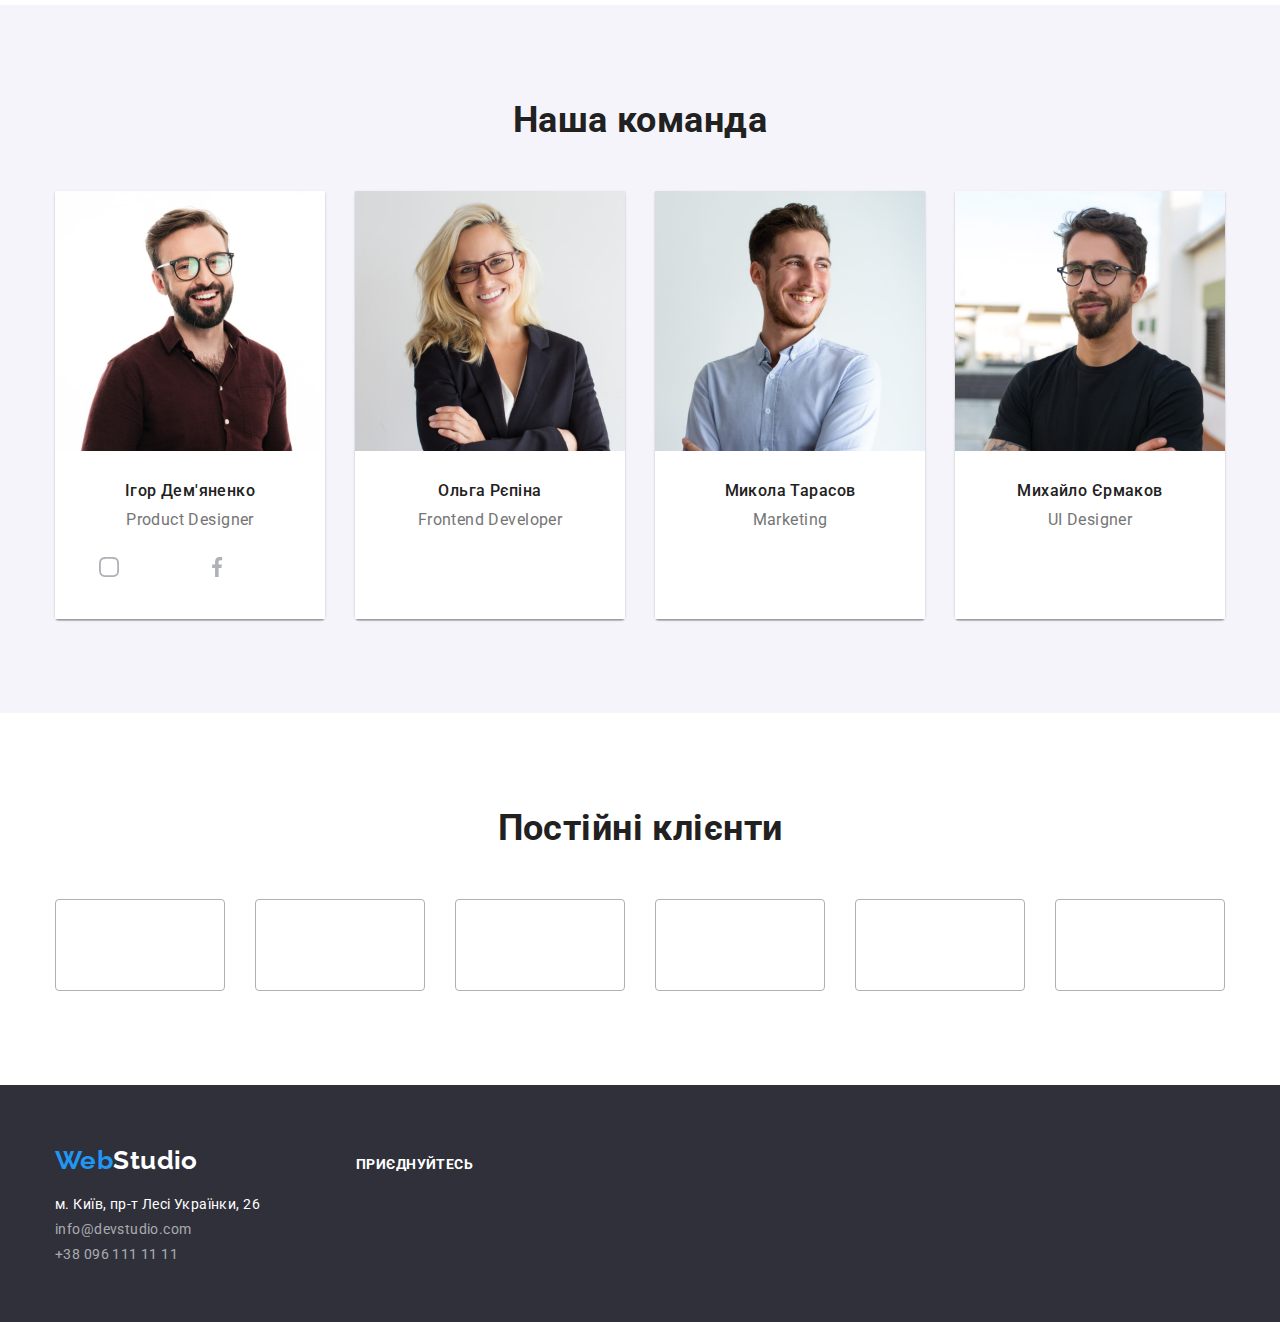
==== commit db64ec88: "Правки" ====
--- a/index.html
+++ b/index.html
@@ -85,7 +85,7 @@
             <li class="items">
               <div class="wrp-icon">
                 <svg class="icon">
-                  <use href="/images/icons.svg#icon-antenna-1"></use>
+                  <use href="./images/icons.svg#icon-antenna"></use>
                 </svg>
               </div>
               <h3 class="title">УВАГА ДО ДЕТАЛЕЙ</h3>
@@ -97,7 +97,7 @@
             <li class="items">
               <div class="wrp-icon">
                 <svg class="icon">
-                  <use href="/images/icons.svg#icon-clock-1"></use>
+                  <use href="./images/icons.svg#icon-clock"></use>
                 </svg>
               </div>
               <h3 class="title">ПУНКТУАЛЬНІСТЬ</h3>
@@ -109,7 +109,7 @@
             <li class="items">
               <div class="wrp-icon">
                 <svg class="icon">
-                  <use href="/images/icons.svg#icon-diagram-1"></use>
+                  <use href="./images/icons.svg#icon-diagram"></use>
                 </svg>
               </div>
               <h3 class="title">ПЛАНУВАННЯ</h3>
@@ -120,7 +120,7 @@
             <li class="items">
               <div class="wrp-icon">
                 <svg class="icon">
-                  <use href="/images/icons.svg#icon-astronaut-1"></use>
+                  <use href="./images/icons.svg#icon-astronaut"></use>
                 </svg>
               </div>
               <h3 class="title">СУЧАСНІ ТЕХНОЛОГІЇ</h3>
@@ -165,35 +165,31 @@
                 <h3 class="title">Ігор Дем'яненко</h3>
                 <p class="position">Product Designer</p>
 
-                <ul class="links">
-                  <li class="links-item">
-                    <a href="" class="link">
-                      <svg class="icon">
-                        <use
-                          href="/images/icons.svg#icon-instagram-2"
-                        ></use></svg
-                    ></a>
-                  </li>
-                  <li class="links-item">
-                    <a href="" class="link">
-                      <svg class="icon">
-                        <use href="/images/icons.svg#icon-twitter-1"></use></svg
-                    ></a>
-                  </li>
-                  <li class="links-item">
-                    <a href="" class="link">
-                      <svg class="icon">
-                        <use
-                          href="/images/icons.svg#icon-facebook-1"
-                        ></use></svg
-                    ></a>
-                  </li>
-                  <li class="links-item">
-                    <a href="" class="link">
-                      <svg class="icon">
-                        <use
-                          href="/images/icons.svg#icon-linkedin-1"
-                        ></use></svg
+                <ul class="team-links">
+                  <li class="links-item">
+                    <a href="" class="link">
+                      <svg class="icon">
+                        <use
+                          href="./images/icons.svg#icon-instagram"
+                        ></use></svg
+                    ></a>
+                  </li>
+                  <li class="links-item">
+                    <a href="" class="link">
+                      <svg class="icon">
+                        <use href="./images/icons.svg#icon-twitter"></use></svg
+                    ></a>
+                  </li>
+                  <li class="links-item">
+                    <a href="" class="link">
+                      <svg class="icon">
+                        <use href="./images/icons.svg#icon-facebook"></use></svg
+                    ></a>
+                  </li>
+                  <li class="links-item">
+                    <a href="" class="link">
+                      <svg class="icon">
+                        <use href="./images/icons.svg#icon-linkedin"></use></svg
                     ></a>
                   </li>
                 </ul>
@@ -204,7 +200,7 @@
               <div class="description">
                 <h3 class="title">Ольга Рєпіна</h3>
                 <p class="position">Frontend Developer</p>
-                <ul class="links">
+                <ul class="team-links">
                   <li class="links-item">
                     <a href="" class="link">
                       <svg class="icon">
@@ -243,7 +239,7 @@
               <div class="description">
                 <h3 class="title">Микола Тарасов</h3>
                 <p class="position">Marketing</p>
-                <ul class="links">
+                <ul class="team-links">
                   <li class="links-item">
                     <a href="" class="link">
                       <svg class="icon">
@@ -282,7 +278,7 @@
               <div class="description">
                 <h3 class="title">Михайло Єрмаков</h3>
                 <p class="position">UI Designer</p>
-                <ul class="links">
+                <ul class="team-links">
                   <li class="links-item">
                     <a href="" class="link">
                       <svg class="icon">
@@ -336,32 +332,32 @@
             <li class="item">
               <a href="">
                 <svg class="icon-client">
-                  <use href="./images/icons.svg#icon-Logo2"></use>
+                  <use href=""></use>
                 </svg>
               </a>
             </li>
             <li class="item">
               <a href=""
                 ><svg class="icon-client">
-                  <use href="./images/icons.svg#icon-Logo3"></use></svg
+                  <use href=""></use></svg
               ></a>
             </li>
             <li class="item">
               <a href=""
                 ><svg class="icon-client">
-                  <use href="./images/icons.svg#icon-Logo4"></use></svg
+                  <use href=""></use></svg
               ></a>
             </li>
             <li class="item">
               <a href=""
                 ><svg class="icon-client">
-                  <use href="./images/icons.svg#icon-Logo5"></use></svg
+                  <use href=""></use></svg
               ></a>
             </li>
             <li class="item">
               <a href=""
                 ><svg class="icon-client">
-                  <use href="./images/icons.svg#icon-Logo6"></use></svg
+                  <use href=""></use></svg
               ></a>
             </li>
           </ul>
@@ -405,25 +401,25 @@
               <li class="links-item">
                 <a href="" class="link">
                   <svg class="icon">
-                    <use href="/images/icons.svg#icon-instagram-2"></use></svg
+                    <use href=""></use></svg
                 ></a>
               </li>
               <li class="links-item">
                 <a href="" class="link">
                   <svg class="icon">
-                    <use href="/images/icons.svg#icon-twitter-1"></use></svg
+                    <use href=""></use></svg
                 ></a>
               </li>
               <li class="links-item">
                 <a href="" class="link">
                   <svg class="icon">
-                    <use href="/images/icons.svg#icon-facebook-1"></use></svg
+                    <use href=""></use></svg
                 ></a>
               </li>
               <li class="links-item">
                 <a href="" class="link">
                   <svg class="icon">
-                    <use href="/images/icons.svg#icon-linkedin-1"></use></svg
+                    <use href=""></use></svg
                 ></a>
               </li>
             </ul>
--- a/css/styles.css
+++ b/css/styles.css
@@ -1,13 +1,3 @@
-html {
-  box-sizing: border-box;
-}
-
-*,
-*::before,
-*::after {
-  box-sizing: border-box;
-}
-
 :root {
   --primary-text-color: #757575;
   --title-color: #212121;
@@ -253,7 +243,7 @@
 }
 
 .features .wrp-icon {
-  display: bflex;
+  display: flex;
   width: 270px;
   height: 120px;
   padding: 0;
@@ -262,6 +252,7 @@
   background-color: var(--secondary-background-color);
   border-radius: 4px;
   align-items: center;
+  justify-content: center;
 }
 
 .wrp-icon .icon {
@@ -321,6 +312,8 @@
 }
 
 .team-list .item {
+  width: 270px;
+  height: 428px;
   box-shadow: 0px 1px 3px rgba(0, 0, 0, 0.12), 0px 1px 1px rgba(0, 0, 0, 0.14),
     0px 2px 1px rgba(0, 0, 0, 0.2);
   border-radius: 0px 0px 4px 4px;
@@ -350,14 +343,16 @@
   margin-bottom: 16px;
 }
 
-.links {
-  display: inline-flex;
+.team-links {
+  display: flex;
+  margin-right: auto;
+  margin-left: auto;
   gap: 10px;
   width: 206px;
   height: 44px;
 }
 
-.links-item {
+.team-links .link {
   display: flex;
   width: 44px;
   height: 44px;
@@ -377,25 +372,23 @@
   fill: #afb1b8;
 }
 
-.team-list .link:hover .icon .team-list .link:focus .icon {
+/* .team-list .link:hover .icon,
+.team-list .link:focus .icon {
   fill: var(--button-text-color);
-}
+} */
 
 /* Clients */
 
 .clients {
-  display: inline-flex;
+  display: flex;
   gap: 30px;
 }
 
 .clients .item {
-  display: block;
-  padding: 16px 32px;
   width: 170px;
   height: 92px;
   border: 1px solid #afb1b8;
   border-radius: 4px;
-  cursor: pointer;
 }
 
 .clients .link {
@@ -404,6 +397,7 @@
   justify-content: center;
   width: 100%;
   height: 100%;
+  cursor: pointer;
 }
 
 .clients .link:hover,
@@ -413,6 +407,8 @@
 
 .icon-client {
   fill: #afb1b8;
+  width: 106px;
+  height: 60px;
 }
 
 .icon-client:hover,
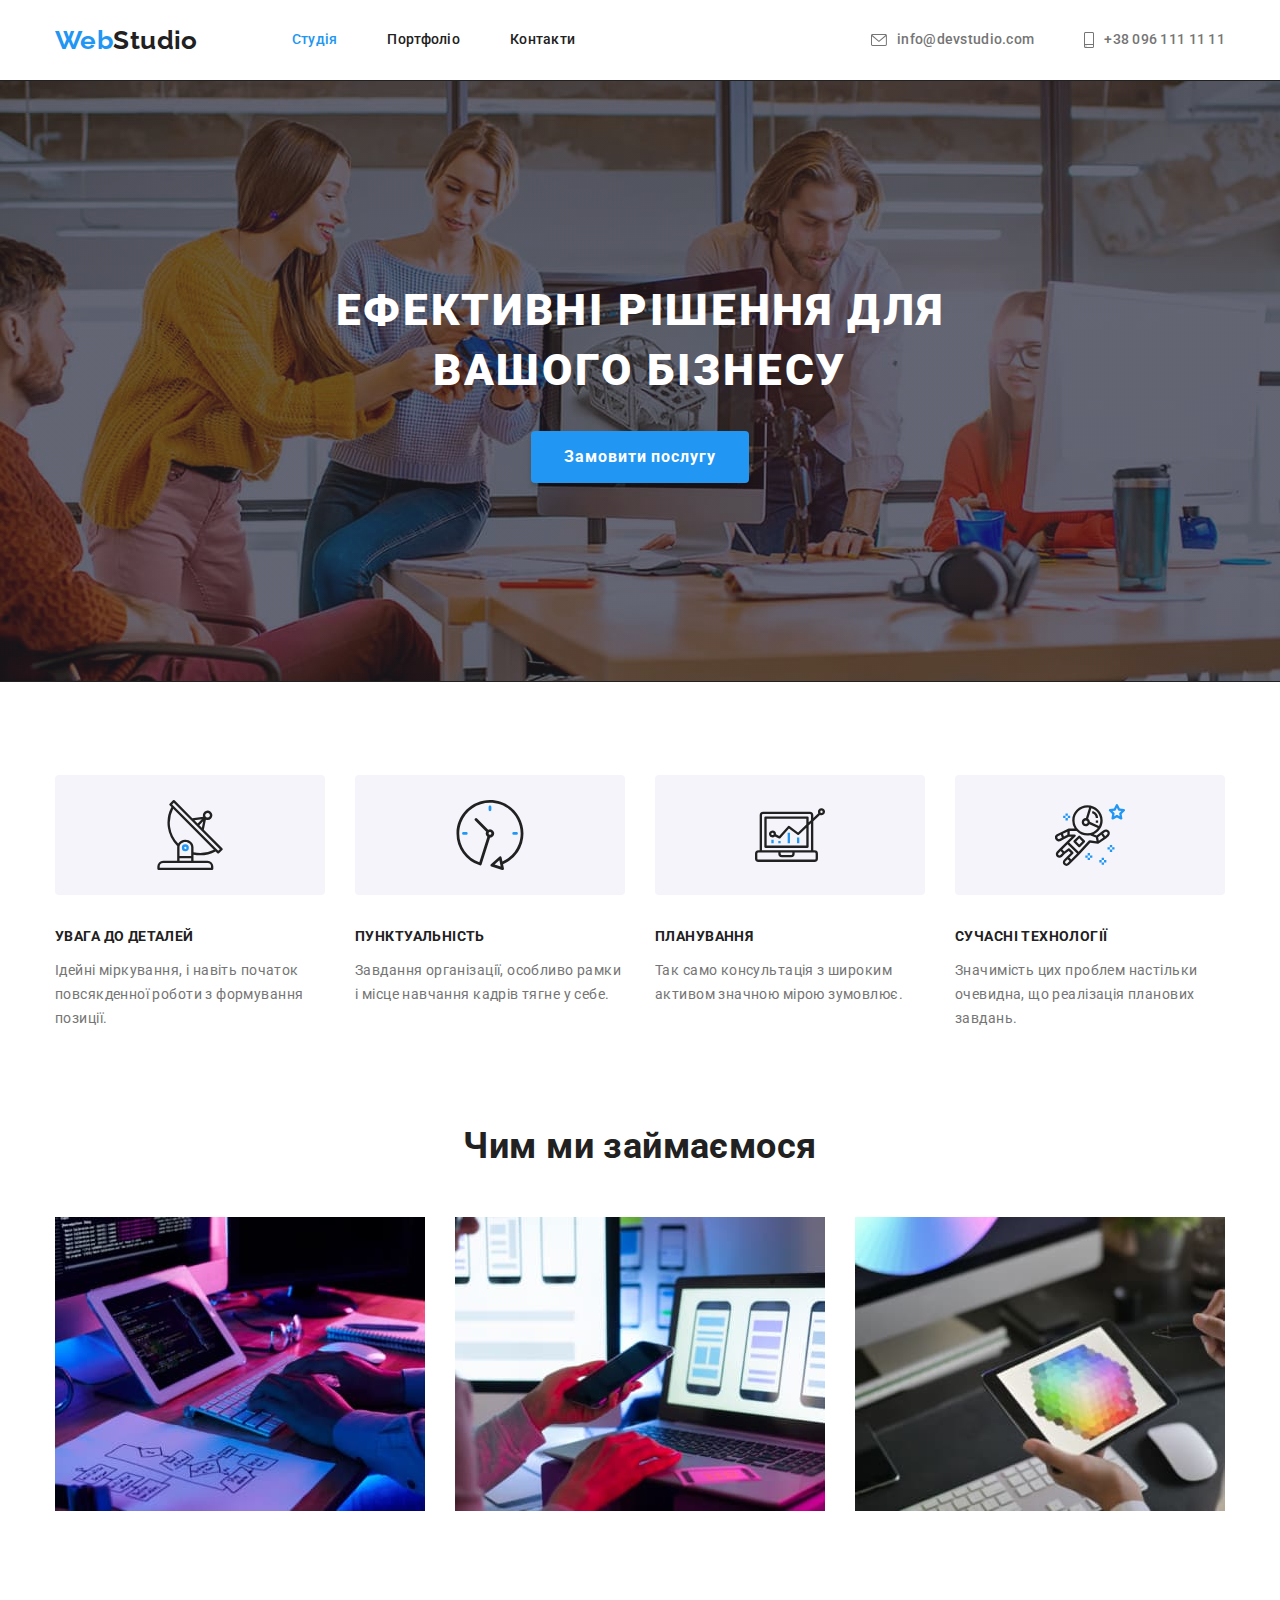
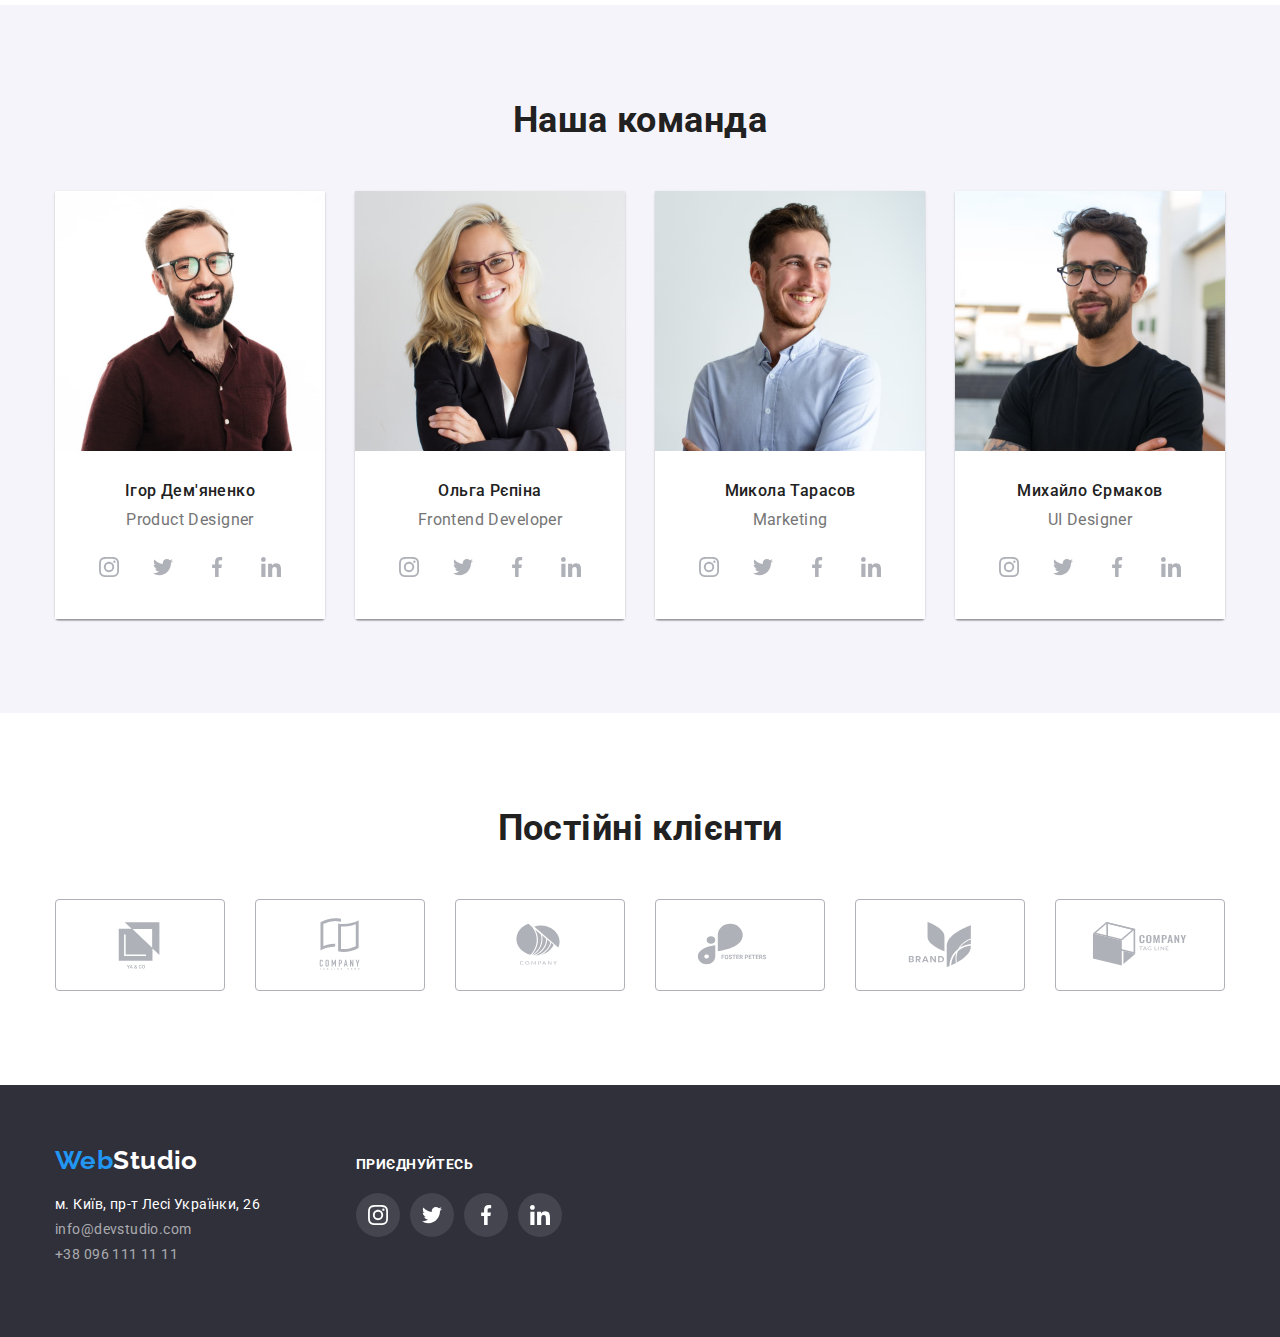
==== commit 8784810b: "Правки останні" ====
--- a/index.html
+++ b/index.html
@@ -205,30 +205,26 @@
                     <a href="" class="link">
                       <svg class="icon">
                         <use
-                          href="/images/icons.svg#icon-instagram-2"
+                          href="./images/icons.svg#icon-instagram"
                         ></use></svg
                     ></a>
                   </li>
                   <li class="links-item">
                     <a href="" class="link">
                       <svg class="icon">
-                        <use href="/images/icons.svg#icon-twitter-1"></use></svg
-                    ></a>
-                  </li>
-                  <li class="links-item">
-                    <a href="" class="link">
-                      <svg class="icon">
-                        <use
-                          href="/images/icons.svg#icon-facebook-1"
-                        ></use></svg
-                    ></a>
-                  </li>
-                  <li class="links-item">
-                    <a href="" class="link">
-                      <svg class="icon">
-                        <use
-                          href="/images/icons.svg#icon-linkedin-1"
-                        ></use></svg
+                        <use href="./images/icons.svg#icon-twitter"></use></svg
+                    ></a>
+                  </li>
+                  <li class="links-item">
+                    <a href="" class="link">
+                      <svg class="icon">
+                        <use href="./images/icons.svg#icon-facebook"></use></svg
+                    ></a>
+                  </li>
+                  <li class="links-item">
+                    <a href="" class="link">
+                      <svg class="icon">
+                        <use href="./images/icons.svg#icon-linkedin"></use></svg
                     ></a>
                   </li>
                 </ul>
@@ -244,30 +240,26 @@
                     <a href="" class="link">
                       <svg class="icon">
                         <use
-                          href="/images/icons.svg#icon-instagram-2"
+                          href="./images/icons.svg#icon-instagram"
                         ></use></svg
                     ></a>
                   </li>
                   <li class="links-item">
                     <a href="" class="link">
                       <svg class="icon">
-                        <use href="/images/icons.svg#icon-twitter-1"></use></svg
-                    ></a>
-                  </li>
-                  <li class="links-item">
-                    <a href="" class="link">
-                      <svg class="icon">
-                        <use
-                          href="/images/icons.svg#icon-facebook-1"
-                        ></use></svg
-                    ></a>
-                  </li>
-                  <li class="links-item">
-                    <a href="" class="link">
-                      <svg class="icon">
-                        <use
-                          href="/images/icons.svg#icon-linkedin-1"
-                        ></use></svg
+                        <use href="./images/icons.svg#icon-twitter"></use></svg
+                    ></a>
+                  </li>
+                  <li class="links-item">
+                    <a href="" class="link">
+                      <svg class="icon">
+                        <use href="./images/icons.svg#icon-facebook"></use></svg
+                    ></a>
+                  </li>
+                  <li class="links-item">
+                    <a href="" class="link">
+                      <svg class="icon">
+                        <use href="./images/icons.svg#icon-linkedin"></use></svg
                     ></a>
                   </li>
                 </ul>
@@ -283,30 +275,26 @@
                     <a href="" class="link">
                       <svg class="icon">
                         <use
-                          href="/images/icons.svg#icon-instagram-2"
+                          href="./images/icons.svg#icon-instagram"
                         ></use></svg
                     ></a>
                   </li>
                   <li class="links-item">
                     <a href="" class="link">
                       <svg class="icon">
-                        <use href="/images/icons.svg#icon-twitter-1"></use></svg
-                    ></a>
-                  </li>
-                  <li class="links-item">
-                    <a href="" class="link">
-                      <svg class="icon">
-                        <use
-                          href="/images/icons.svg#icon-facebook-1"
-                        ></use></svg
-                    ></a>
-                  </li>
-                  <li class="links-item">
-                    <a href="" class="link">
-                      <svg class="icon">
-                        <use
-                          href="/images/icons.svg#icon-linkedin-1"
-                        ></use></svg
+                        <use href="./images/icons.svg#icon-twitter"></use></svg
+                    ></a>
+                  </li>
+                  <li class="links-item">
+                    <a href="" class="link">
+                      <svg class="icon">
+                        <use href="./images/icons.svg#icon-facebook"></use></svg
+                    ></a>
+                  </li>
+                  <li class="links-item">
+                    <a href="" class="link">
+                      <svg class="icon">
+                        <use href="./images/icons.svg#icon-linkedin"></use></svg
                     ></a>
                   </li>
                 </ul>
@@ -330,38 +318,38 @@
               </a>
             </li>
             <li class="item">
-              <a href="">
+              <a href="" class="link">
                 <svg class="icon-client">
-                  <use href=""></use>
+                  <use href="./images/icons.svg#icon-Logo2"></use>
                 </svg>
               </a>
             </li>
             <li class="item">
-              <a href=""
+              <a href="" class="link"
                 ><svg class="icon-client">
-                  <use href=""></use></svg
+                  <use href="./images/icons.svg#icon-Logo3"></use></svg
               ></a>
             </li>
             <li class="item">
-              <a href=""
+              <a href="" class="link"
                 ><svg class="icon-client">
-                  <use href=""></use></svg
+                  <use href="./images/icons.svg#icon-Logo4"></use></svg
               ></a>
             </li>
             <li class="item">
-              <a href=""
+              <a href="" class="link"
                 ><svg class="icon-client">
-                  <use href=""></use></svg
+                  <use href="./images/icons.svg#icon-Logo5"></use></svg
               ></a>
             </li>
             <li class="item">
-              <a href=""
+              <a href="" class="link"
                 ><svg class="icon-client">
-                  <use href=""></use></svg
+                  <use href="./images/icons.svg#icon-Logo6"></use></svg
               ></a>
             </li>
           </ul>
-        </div>
+        </div
       </section>
     </main>
 
@@ -401,25 +389,25 @@
               <li class="links-item">
                 <a href="" class="link">
                   <svg class="icon">
-                    <use href=""></use></svg
+                    <use href="./images/icons.svg#icon-instagram"></use></svg
                 ></a>
               </li>
               <li class="links-item">
                 <a href="" class="link">
                   <svg class="icon">
-                    <use href=""></use></svg
+                    <use href="./images/icons.svg#icon-twitter"></use></svg
                 ></a>
               </li>
               <li class="links-item">
                 <a href="" class="link">
                   <svg class="icon">
-                    <use href=""></use></svg
+                    <use href="./images/icons.svg#icon-facebook"></use></svg
                 ></a>
               </li>
               <li class="links-item">
                 <a href="" class="link">
                   <svg class="icon">
-                    <use href=""></use></svg
+                    <use href="./images/icons.svg#icon-linkedin"></use></svg
                 ></a>
               </li>
             </ul>
--- a/css/styles.css
+++ b/css/styles.css
@@ -372,10 +372,10 @@
   fill: #afb1b8;
 }
 
-/* .team-list .link:hover .icon,
+.team-list .link:hover .icon,
 .team-list .link:focus .icon {
   fill: var(--button-text-color);
-} */
+}
 
 /* Clients */
 
@@ -387,8 +387,6 @@
 .clients .item {
   width: 170px;
   height: 92px;
-  border: 1px solid #afb1b8;
-  border-radius: 4px;
 }
 
 .clients .link {
@@ -397,6 +395,8 @@
   justify-content: center;
   width: 100%;
   height: 100%;
+  border: 1px solid #afb1b8;
+  border-radius: 4px;
   cursor: pointer;
 }
 
@@ -411,8 +411,8 @@
   height: 60px;
 }
 
-.icon-client:hover,
-.icon-client:focus {
+.clients .link:hover .icon-client,
+.clients .link:focus .icon-client {
   fill: var(--accent-color);
 }
 
@@ -463,6 +463,7 @@
 
 .socials-links {
   display: flex;
+  gap: 10px;
 }
 
 .item.socials {
@@ -483,23 +484,25 @@
   color: var(--button-text-color);
 }
 
+.socials-links .link {
+  display: flex;
+  width: 44px;
+  height: 44px;
+  align-items: center;
+  justify-content: center;
+  border-radius: 50%;
+  background-color: rgba(255, 255, 255, 0.1);
+}
+
 .socials-links .icon {
   width: 20px;
   height: 20px;
-  fill: #afb1b8;
-}
-
-.socials-links.links-item {
-  background-color: rgba(255, 255, 255, 0.1);
-}
-
-.socials-links.links-item:hover,
-.socials-links .links-item:focus {
+  fill: var(--button-text-color);
+}
+
+.socials-links .link:hover,
+.socials-links .link:focus {
   background-color: var(--accent-color);
-}
-
-.socials-links .icon {
-  fill: var(--button-text-color);
 }
 
 /* PORTFOLIO */
@@ -554,29 +557,35 @@
 .projects {
   display: flex;
   flex-wrap: wrap;
-}
-
-.projects .project {
+  gap: 30px;
+}
+
+.projects .poject {
   width: 370px;
-  margin-right: 30px;
+  height: 404px;
   margin-bottom: 30px;
 }
-.projects .project:hover,
-.projects .project:focus {
+
+.project-link {
+  display: block;
+  color: inherit;
+  text-decoration: none;
+}
+
+.project-link:hover,
+.project-link:focus {
   box-shadow: 0px 1px 1px rgba(0, 0, 0, 0.12), 0px 4px 4px rgba(0, 0, 0, 0.06),
     1px 4px 6px rgba(0, 0, 0, 0.16);
 }
 
+/* 
 .projects .project:nth-child(3n) {
   margin-right: 0;
-}
-
-.projects .project:nth-last-child(-n + 3) {
-  margin-bottom: 0;
-}
+} */
 
 .project .img {
   display: block;
+  width: 100%;
 }
 
 .wrp-img {
